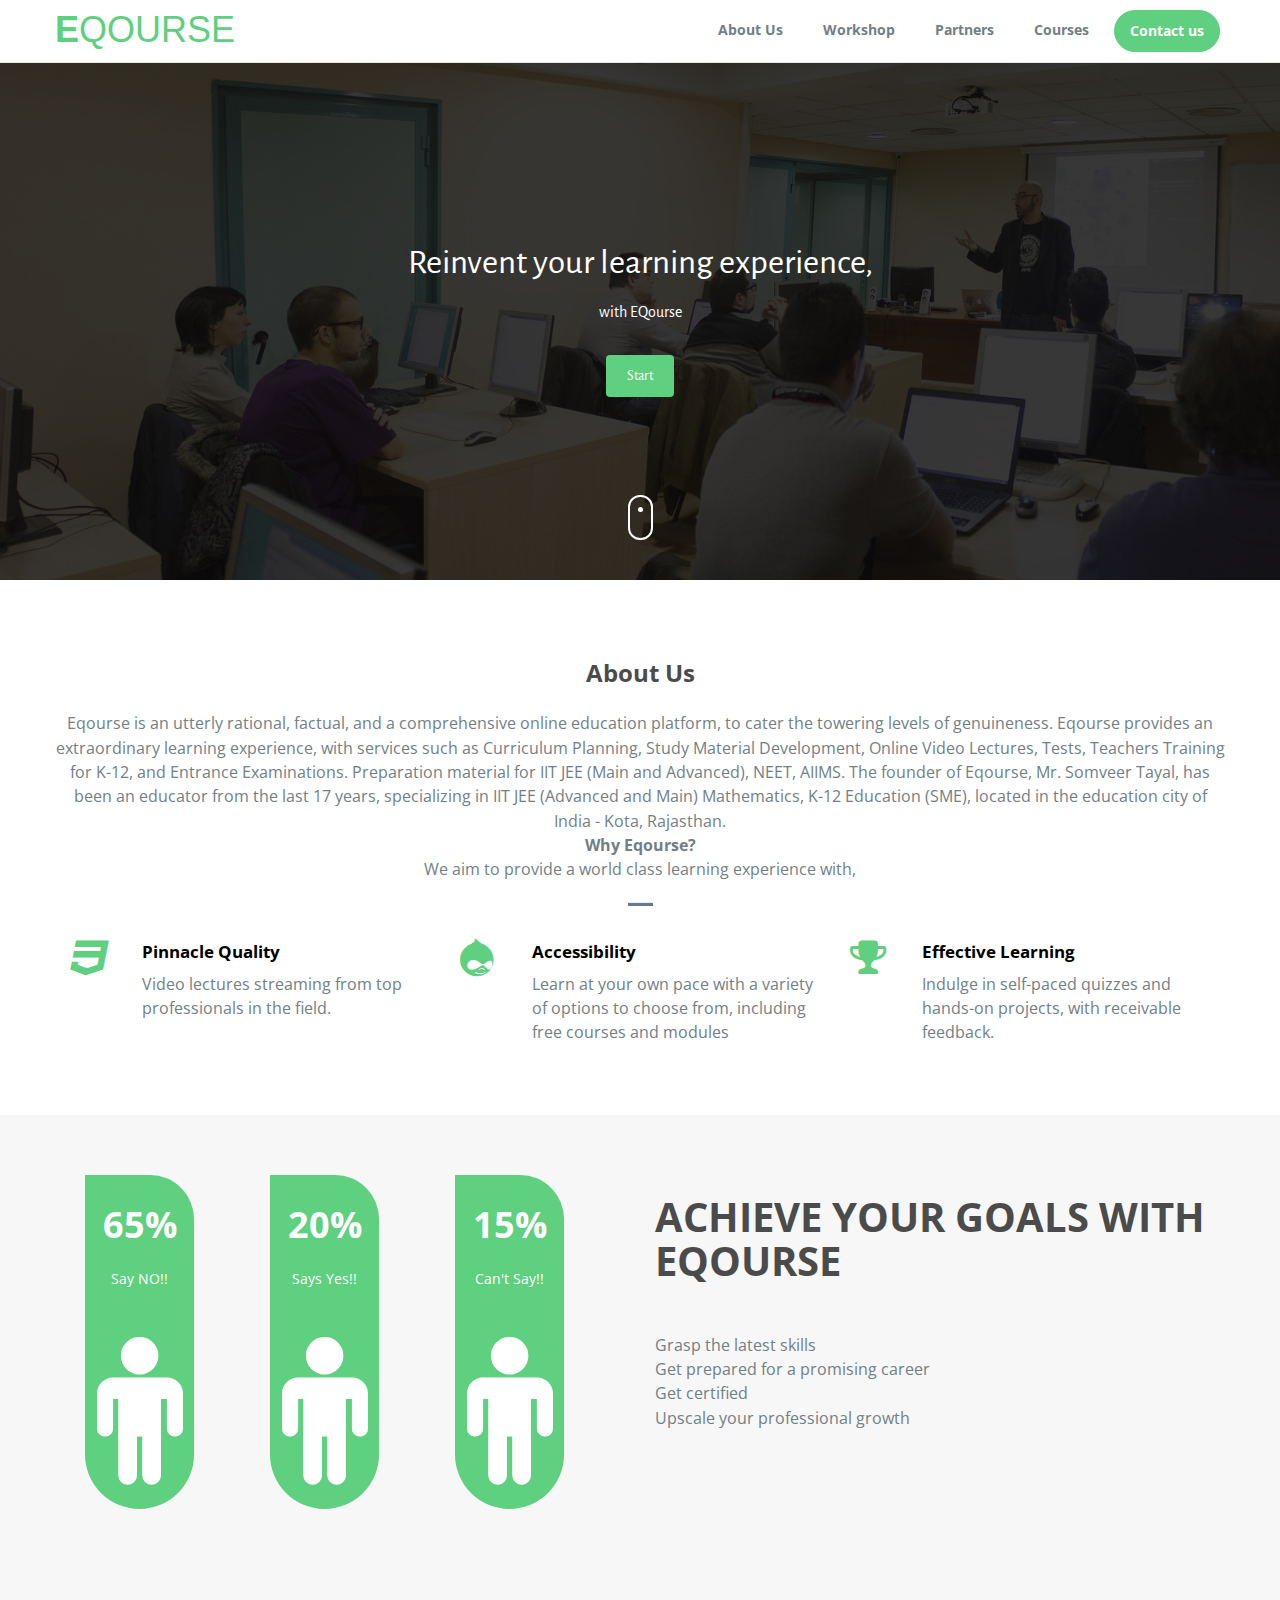
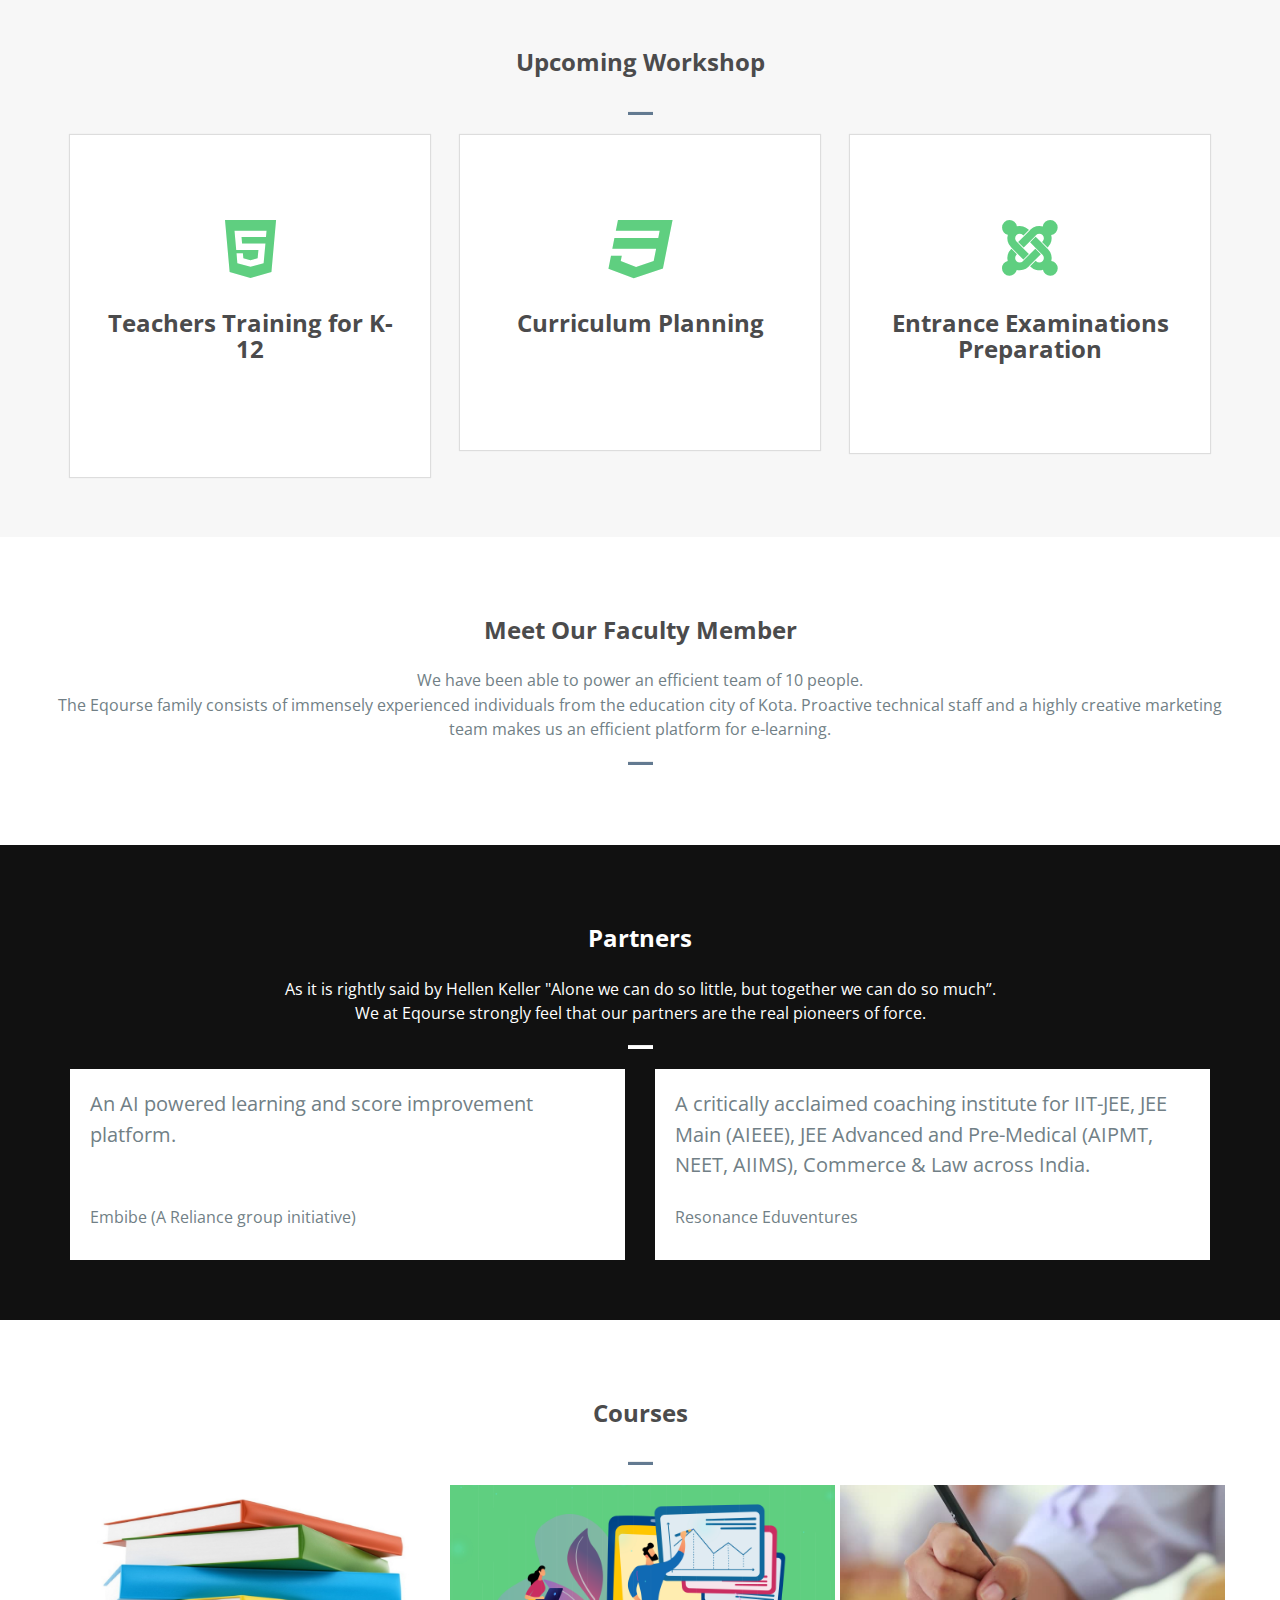
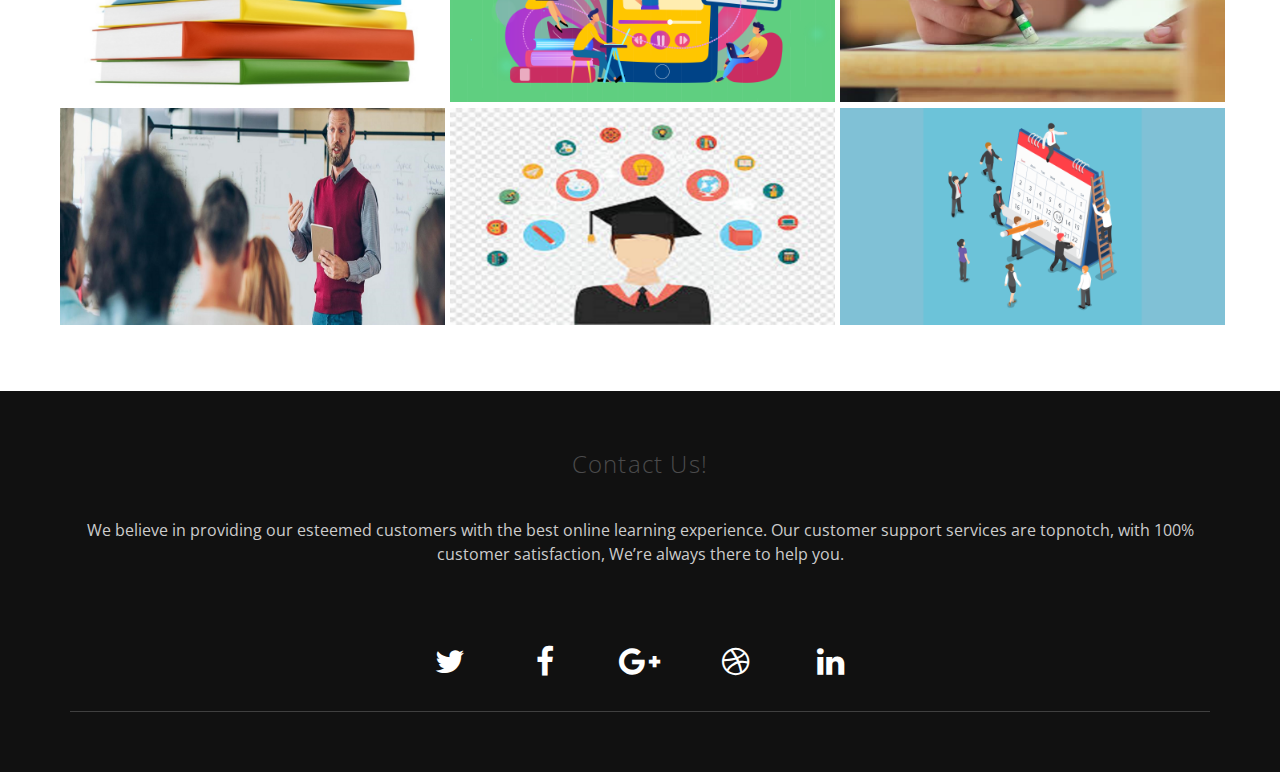
==== index.html @ 51208311 "first" ====
<!DOCTYPE html>
<html lang="en">
<head>
  <meta charset="utf-8">
  <meta name="viewport" content="width=device-width, initial-scale=1">
  <title>Eqourse</title>
  <link rel="stylesheet" type="text/css" href="https://fonts.googleapis.com/css?family=Open+Sans|Candal|Alegreya+Sans">
  <link rel="stylesheet" type="text/css" href="css/font-awesome.min.css">
  <link rel="stylesheet" type="text/css" href="css/bootstrap.min.css">
  <link rel="stylesheet" type="text/css" href="css/imagehover.min.css">
  <link rel="stylesheet" type="text/css" href="css/style.css">
  <script data-ad-client="ca-pub-9390100890086016" async src="https://pagead2.googlesyndication.com/pagead/js/adsbygoogle.js"></script>
</head>

<body>
  <!--Navigation bar-->
  <nav class="navbar navbar-default navbar-fixed-top">
    <div class="container">
      <div class="navbar-header">
        <button type="button" class="navbar-toggle" data-toggle="collapse" data-target="#myNavbar">
          <span class="icon-bar"></span>
          <span class="icon-bar"></span>
          <span class="icon-bar"></span>
        </button>
        <a class="navbar-brand" href="index.html">E<span>qourse</span></a>
      </div>
      <div class="collapse navbar-collapse" id="myNavbar">
        <ul class="nav navbar-nav navbar-right">
          <li><a href="#feature">About Us</a></li>
          <li><a href="#work-shop">Workshop</a></li>
        
          <li><a href="#testimonial">Partners</a></li>
		    <li><a href="#courses">Courses</a></li>
         <!--  <li><a href="#" data-target="#login" data-toggle="modal">Sign in</a></li> -->
          <li class="btn-trial"><a href="#footer">Contact us</a></li>
        </ul>
      </div>
    </div>
  </nav>
  <!--/ Navigation bar-->
  <!--Modal box-->
  <div class="modal fade" id="login" role="dialog">
    <div class="modal-dialog modal-sm">

      <!-- Modal content no 1-->
<!--       <div class="modal-content">
        <div class="modal-header">
          <button type="button" class="close" data-dismiss="modal">&times;</button>
          <h4 class="modal-title text-center form-title">Login</h4>
        </div>
        <div class="modal-body padtrbl">

          <div class="login-box-body">
            <p class="login-box-msg">Sign in to start your session</p>
            <div class="form-group">
              <form name="" id="loginForm">
                <div class="form-group has-feedback">
                 
                  <input class="form-control" placeholder="Username" id="loginid" type="text" autocomplete="off" />
                  <span style="display:none;font-weight:bold; position:absolute;color: red;position: absolute;padding:4px;font-size: 11px;background-color:rgba(128, 128, 128, 0.26);z-index: 17;  right: 27px; top: 5px;" id="span_loginid"></span>
                
                  <span class="glyphicon glyphicon-user form-control-feedback"></span>
                </div>
                <div class="form-group has-feedback">
               
                  <input class="form-control" placeholder="Password" id="loginpsw" type="password" autocomplete="off" />
                  <span style="display:none;font-weight:bold; position:absolute;color: grey;position: absolute;padding:4px;font-size: 11px;background-color:rgba(128, 128, 128, 0.26);z-index: 17;  right: 27px; top: 5px;" id="span_loginpsw"></span>
                 
                  <span class="glyphicon glyphicon-lock form-control-feedback"></span>
                </div>
                <div class="row">
                  <div class="col-xs-12">
                    <div class="checkbox icheck">
                      <label>
                                <input type="checkbox" id="loginrem" > Remember Me
                              </label>
                    </div>
                  </div>
                  <div class="col-xs-12">
                    <button type="button" class="btn btn-green btn-block btn-flat" onclick="userlogin()">Sign In</button>
                  </div>
                </div>
              </form>
            </div>
          </div>
        </div>
      </div> -->

    </div>
  </div>
  <!--/ Modal box-->
  <!--Banner-->
  <div class="banner">
    <div class="bg-color">
      <div class="container">
        <div class="row">
          <div class="banner-text text-center">
            <div class="text-border">
              <h2 class="text-dec"></h2>
            </div>
            <div class="intro-para text-center quote">
              <p class="big-text">Reinvent your learning experience,</p>
              <p class="small-text">with EQourse</p>
              <a href="#footer" class="btn get-quote">Start</a>
            </div>
            <a href="#feature" class="mouse-hover">
              <div class="mouse"></div>
            </a>
          </div>
        </div>
      </div>
    </div>
  </div>
  <!--/ Banner-->
  <!--Feature-->
  <section id="feature" class="section-padding">
    <div class="container">
      <div class="row">
        <div class="header-section text-center">
          <h2>About Us</h2>
          <p>
		  Eqourse is an utterly rational, factual, and a comprehensive online education platform, to cater the towering levels of genuineness.
Eqourse provides an extraordinary learning experience, with services such as Curriculum Planning, Study Material Development, Online Video Lectures, Tests, Teachers Training for K-12, and Entrance Examinations. 
Preparation material for IIT JEE (Main and Advanced), NEET, AIIMS. 
The founder of Eqourse, Mr. Somveer Tayal, has been an educator from the last 17 years, specializing in IIT JEE (Advanced and Main) Mathematics, K-12 Education (SME), located in the education city of India - Kota, Rajasthan. 
<br> <b>Why Eqourse? 
</b>
<br>

We aim to provide a world class learning experience with,


</p>
          <hr class="bottom-line">
        </div>
        <div class="feature-info">
          <div class="fea">
            <div class="col-md-4">
              <div class="heading pull-right">
                <h4>Pinnacle Quality </h4>
                <p>Video lectures streaming from top professionals in the field.</p>
              </div>
              <div class="fea-img pull-left">
                <i class="fa fa-css3"></i>
              </div>
            </div>
          </div>
          <div class="fea">
            <div class="col-md-4">
              <div class="heading pull-right">
                <h4>Accessibility </h4>
                <p>Learn at your own pace with a variety of options to choose from, including free courses and modules</p>
              </div>
              <div class="fea-img pull-left">
                <i class="fa fa-drupal"></i>
              </div>
            </div>
          </div>
          <div class="fea">
            <div class="col-md-4">
              <div class="heading pull-right">
                <h4>Effective Learning</h4>
                <p>Indulge in self-paced quizzes and hands-on projects, with receivable feedback. </p>
              </div>
              <div class="fea-img pull-left">
                <i class="fa fa-trophy"></i>
              </div>
            </div>
          </div>
        </div>
      </div>
    </div>
  </section>
  <!--/ feature-->
  <!--Organisations-->
  <section id="organisations" class="section-padding">
    <div class="container">
      <div class="row">
        <div class="col-md-6">
          <div class="col-lg-4 col-md-4 col-sm-4 col-xs-4">
            <div class="orga-stru">
              <h3>65%</h3>
              <p>Say NO!!</p>
              <i class="fa fa-male"></i>
            </div>
          </div>
          <div class="col-lg-4 col-md-4 col-sm-4 col-xs-4">
            <div class="orga-stru">
              <h3>20%</h3>
              <p>Says Yes!!</p>
              <i class="fa fa-male"></i>
            </div>
          </div>
          <div class="col-lg-4 col-md-4 col-sm-4 col-xs-4">
            <div class="orga-stru">
              <h3>15%</h3>
              <p>Can't Say!!</p>
              <i class="fa fa-male"></i>
            </div>
          </div>
        </div>
        <div class="col-md-6">
          <div class="detail-info">
            <hgroup>
              <h3 class="det-txt"> Achieve your goals with Eqourse </h3>
              <h4 class="sm-txt"></h4>
            </hgroup>
            <p class="det-p">Grasp the latest skills <br>
Get prepared for a promising career <br>
Get certified<br>
Upscale your professional growth <br>
</p>
          </div>
        </div>
      </div>
    </div>
  </section>
  <!--/ Organisations-->
  <!--Cta-->
 <!--  <section id="cta-2">
    <div class="container">
      <div class="row">
        <div class="col-lg-12">
          <h2 class="text-center">Subscribe Now</h2>
          <p class="cta-2-txt">Sign up for our free weekly software design courses, we’ll send them right to your inbox.</p>
          <div class="cta-2-form text-center">
            <form action="#" method="post" id="workshop-newsletter-form">
              <input name="" placeholder="Enter Your Email Address" type="email">
              <input class="cta-2-form-submit-btn" value="Subscribe" type="submit">
            </form>
          </div>
        </div>
      </div>
    </div>
  </section> -->
  <!--/ Cta-->
  <!--work-shop-->
  <section id="work-shop" class="section-padding">
    <div class="container">
      <div class="row">
        <div class="header-section text-center">
          <h2>Upcoming Workshop</h2>
          <p></p>
          <hr class="bottom-line">
        </div>
        <div class="col-md-4 col-sm-6">
          <div class="service-box text-center">
            <div class="icon-box">
              <i class="fa fa-html5 color-green"></i>
            </div>
            <div class="icon-text">
              <h4 class="ser-text">Teachers Training for K-12</h4>
			  <br>
            </div>
          </div>
        </div>
        <div class="col-md-4 col-sm-6">
          <div class="service-box text-center">
            <div class="icon-box">
              <i class="fa fa-css3 color-green"></i>
            </div>
            <div class="icon-text">
              <h4 class="ser-text">Curriculum Planning</h4><br>
            </div>
          </div>
        </div>
        <div class="col-md-4 col-sm-6">
          <div class="service-box text-center">
            <div class="icon-box">
              <i class="fa fa-joomla color-green"></i>
            </div>
            <div class="icon-text">
              <h4 class="ser-text">Entrance Examinations Preparation</h4>
            </div>
          </div>
        </div>
      </div>
    </div>
  </section>
  <!--/ work-shop-->
  <!--Faculity member-->
  <section id="faculity-member" class="section-padding">
    <div class="container">
      <div class="row">
        <div class="header-section text-center">
          <h2>Meet Our Faculty Member</h2>
          <p>We have been able to power an efficient team of 10 people. 
		  </br>
The Eqourse family consists of immensely experienced individuals from the education city of Kota. Proactive technical staff and a highly creative marketing team makes us an efficient platform for e-learning. 
</p>
          <hr class="bottom-line">
        </div>
       <!--  <div class="col-lg-4 col-md-4 col-sm-4">
          <div class="pm-staff-profile-container">
            <div class="pm-staff-profile-image-wrapper text-center">
              <div class="pm-staff-profile-image">
                <img src="img/mentor.jpg" alt="" class="img-thumbnail img-circle" />
              </div>
            </div>
            <div class="pm-staff-profile-details text-center">
              <p class="pm-staff-profile-name">Bryan Johnson</p>
              <p class="pm-staff-profile-title">Lead Software Engineer</p>

              <p class="pm-staff-profile-bio">Davinder Singh Davinder Singh, budget web creator budget . Donec et placerat dui. In posuere metus et budget  placerat tristique. Maecenas Davinder est in sem  budget web creatorrper tincidunt. </p>
            </div>
          </div>
        </div>
        <div class="col-lg-4 col-md-4 col-sm-4">
          <div class="pm-staff-profile-container">
            <div class="pm-staff-profile-image-wrapper text-center">
              <div class="pm-staff-profile-image">
                <img src="img/mentor.jpg" alt="" class="img-thumbnail img-circle" />
              </div>
            </div>
            <div class="pm-staff-profile-details text-center">
              <p class="pm-staff-profile-name">Bryan Johnson</p>
              <p class="pm-staff-profile-title">Lead Software Engineer</p>

              <p class="pm-staff-profile-bio">Davinder Singh Davinder Singh, budget web creator budget . Donec et placerat dui. In posuere metus et budget  placerat tristique. Maecenas Davinder est in sem  budget web creatorrper tincidunt. </p>
            </div>
          </div>
        </div>
        <div class="col-lg-4 col-md-4 col-sm-4">
          <div class="pm-staff-profile-container">
            <div class="pm-staff-profile-image-wrapper text-center">
              <div class="pm-staff-profile-image">
                <img src="img/mentor.jpg" alt="" class="img-thumbnail img-circle" />
              </div>
            </div>
            <div class="pm-staff-profile-details text-center">
              <p class="pm-staff-profile-name">Bryan Johnson</p>
              <p class="pm-staff-profile-title">Lead Software Engineer</p>

              <p class="pm-staff-profile-bio">Davinder Singh Davinder Singh, budget web creator budget . Donec et placerat dui. In posuere metus et budget  placerat tristique. Maecenas Davinder est in sem  budget web creatorrper tincidunt. </p>
            </div>
          </div>
        </div> -->
      </div>
    </div>
  </section>
  <!--/ Faculity member-->
  <!--Testimonial-->
  <section id="testimonial" class="section-padding">
    <div class="container">
      <div class="row">
        <div class="header-section text-center">
          <h2 class="white">Partners</h2>
          <p class="white">As it is rightly said by Hellen Keller "Alone we can do so little, but together we can do so much”.  <br>
We at Eqourse strongly feel that our partners are the real pioneers of force.<br>
</p>
          <hr class="bottom-line bg-white">
        </div>
        <div class="col-md-6 col-sm-6">
          <div class="text-comment">
            <p class="text-par">An AI powered learning and score improvement platform.<br><br></p>
            <p class="text-name"> Embibe (A Reliance group initiative)</p>
          </div>
        </div>
        <div class="col-md-6 col-sm-6">
          <div class="text-comment">
            <p class="text-par"> A critically acclaimed coaching institute for IIT-JEE, JEE Main (AIEEE), JEE Advanced and Pre-Medical (AIPMT, NEET, AIIMS), Commerce & Law across India.</p>
            <p class="text-name">Resonance Eduventures </p>
          </div>
        </div>
      </div>
    </div>
  </section>
  <!--/ Testimonial-->
  <!--Courses-->
  <section id="courses" class="section-padding">
    <div class="container">
      <div class="row">
        <div class="header-section text-center">
          <h2>Courses</h2>
          <p></p>
          <hr class="bottom-line">
        </div>
      </div>
    </div>
    <div class="container">
      <div class="row">
        <div class="col-md-4 col-sm-6 padleft-right">
          <figure class="imghvr-fold-up">
            <img src="img/course01.jpg" class="img-responsive">
            <figcaption>
              <h3>Study Material Development </h3>
              <p>While developing study material, one must keep into consideration the material related to reading, problem solving approach and topic analysis of the particular course. 
</p>
            </figcaption>
            <a href="#"></a>
          </figure>
        </div>
        <div class="col-md-4 col-sm-6 padleft-right">
          <figure class="imghvr-fold-up">
            <img src="img/course02.jpg" class="img-responsive">
            <figcaption>
              <h3>Online Video Lectures</h3>
              <p>We design educational lectures to be posted online. Lectures are recorded to video, audio or both, then uploaded and made viewable</p>
            </figcaption>
            <a href="#"></a>
          </figure>
        </div>
        <div class="col-md-4 col-sm-6 padleft-right">
          <figure class="imghvr-fold-up">
            <img src="img/course03.jpg" class="img-responsive">
            <figcaption>
              <h3>Tests</h3>
              <p> We design challenging procedures intended to establish the quality, performance, and reliability of students.
</p>
            </figcaption>
            <a href="#"></a>
          </figure>
        </div>
        <div class="col-md-4 col-sm-6 padleft-right">
          <figure class="imghvr-fold-up">
            <img src="img/course04.jpg" class="img-responsive">
            <figcaption>
              <h3>Teachers Training for K-12</h3>
              <p>We provide a qualified K12-powered training program for teachers by thorough training in online instruction methods.</p>
            </figcaption>
            <a href="#"></a>
          </figure>
        </div>
        <div class="col-md-4 col-sm-6 padleft-right">
          <figure class="imghvr-fold-up">
            <img src="img/course05.jpg" class="img-responsive">
            <figcaption>
              <h3>Entrance Examinations Preparation</h3>
              <p>We help our users to prepare themselves for entrance exams for IIT JEE (Main and Advanced), NEET, and AIIMS. 
by practicing using question papers from previous years.</p>
            </figcaption>
            <a href="#"></a>
          </figure>
        </div>
        <div class="col-md-4 col-sm-6 padleft-right">
         <figure class="imghvr-fold-up">
            <img src="img/course06.jpg" class="img-responsive">
            <figcaption>
              <h3>Curriculum Planning</h3>
              <p>A complex process where we analyse intended learning outcomes, assessments, content and pedagogic requirements necessary for student success across an entire curriculum.</p>
            </figcaption>
            <a href="#"></a>
          </figure>
        </div>
      </div>
    </div>
  </section>
  <!--/ Courses-->
  <!--Pricing--><!-- 
  <section id="pricing" class="section-padding">
    <div class="container">
      <div class="row">
        <div class="header-section text-center">
          <h2>Our Pricing</h2>
          <p>Davinder Singh Davinder Singh, budget Web creator adipisicing budget . Budgetem nesciunt vitae,<br> maiores, magni Budget Web creatorum aliBudget Web creator.</p>
          <hr class="bottom-line">
        </div>
        <div class="col-md-4 col-sm-4">
          <div class="price-table">
           
            <div class="pricing-head">
              <h4>Monthly Plan</h4>
              <span class="fa fa-usd curency"></span> <span class="amount">200</span>
            </div>

          
            <div class="price-in mart-15">
              <a href="#" class="btn btn-bg green btn-block">PURCHACE</a>
            </div>
          </div>
        </div>
        <div class="col-md-4 col-sm-4">
          <div class="price-table">
            
            <div class="pricing-head">
              <h4>Quarterly Plan</h4>
              <span class="fa fa-usd curency"></span> <span class="amount">800</span>
            </div>

          
            <div class="price-in mart-15">
              <a href="#" class="btn btn-bg yellow btn-block">PURCHACE</a>
            </div>
          </div>
        </div>
        <div class="col-md-4 col-sm-4">
          <div class="price-table">
          
            <div class="pricing-head">
              <h4>Year Plan</h4>
              <span class="fa fa-usd curency"></span> <span class="amount">1200</span>
            </div>

           
            <div class="price-in mart-15">
              <a href="#" class="btn btn-bg red btn-block">PURCHACE</a>
            </div>
          </div>
        </div>
      </div>
    </div>
  </section> -->
  <!--/ Pricing-->
  <!--Contact-->
<!--   <section id="contact" class="section-padding">
    <div class="container">
      <div class="row">
        <div class="header-section text-center">
          <h2>Contact Us</h2>
          <p>We believe in providing our esteemed customers with the best online learning experience. Our customer support services are topnotch, with 100% customer satisfaction, We’re always there to help you. </p>
          <hr class="bottom-line">
        </div>
        <div id="sendmessage">Your message has been sent. Thank you!</div>
        <div id="errormessage"></div>
        <form action="" method="post" role="form" class="contactForm">
          <div class="col-md-6 col-sm-6 col-xs-12 left">
            <div class="form-group">
              <input type="text" name="name" class="form-control form" id="name" placeholder="Your Name" data-rule="minlen:4" data-msg="Please enter at least 4 chars" />
              <div class="validation"></div>
            </div>
            <div class="form-group">
              <input type="email" class="form-control" name="email" id="email" placeholder="Your Email" data-rule="email" data-msg="Please enter a valid email" />
              <div class="validation"></div>
            </div>
            <div class="form-group">
              <input type="text" class="form-control" name="subject" id="subject" placeholder="Subject" data-rule="minlen:4" data-msg="Please enter at least 8 chars of subject" />
              <div class="validation"></div>
            </div>
          </div>

          <div class="col-md-6 col-sm-6 col-xs-12 right">
            <div class="form-group">
              <textarea class="form-control" name="message" rows="5" data-rule="required" data-msg="Please write something for us" placeholder="Message"></textarea>
              <div class="validation"></div>
            </div>
          </div>

          <div class="col-xs-12">
          
            <button type="submit" id="submit" name="submit" class="form contact-form-button light-form-button oswald light">SEND EMAIL</button>
          </div>
        </form>

      </div>
    </div>
  </section> -->
  <!--/ Contact-->
  <!--Footer-->
  <footer id="footer" class="footer">
    <div class="container text-center">

      <h3>Contact Us!</h3>
<p>We believe in providing our esteemed customers with the best online learning experience. Our customer support services are topnotch, with 100% customer satisfaction, We’re always there to help you. </p>
         
      <!-- <form class="mc-trial row">
        <div class="form-group col-md-3 col-md-offset-2 col-sm-4">
          <div class=" controls">
            <input name="name" placeholder="Enter Your Name" class="form-control" type="text">
          </div>
        </div>
      
        <div class="form-group col-md-3 col-sm-4">
          <div class=" controls">
            <input name="EMAIL" placeholder="Enter Your email" class="form-control" type="email">
          </div>
        </div>
      
        <div class="col-md-2 col-sm-4">
          <p>
            <button name="submit" type="submit" class="btn btn-block btn-submit">
            Submit <i class="fa fa-arrow-right"></i></button>
          </p>
        </div>
      </form> -->
      <!-- End newsletter-form -->
      <ul class="social-links">
        <li><a href="#link"><i class="fa fa-twitter fa-fw"></i></a></li>
        <li><a href="#link"><i class="fa fa-facebook fa-fw"></i></a></li>
        <li><a href="#link"><i class="fa fa-google-plus fa-fw"></i></a></li>
        <li><a href="#link"><i class="fa fa-dribbble fa-fw"></i></a></li>
        <li><a href="#link"><i class="fa fa-linkedin fa-fw"></i></a></li>
      </ul> 
      <div class="credits">
        <a href="https://bootstrapmade.com/"></a>
      </div>
    </div>
  </footer>
  <!--/ Footer-->

  <script src="js/jquery.min.js"></script>
  <script src="js/jquery.easing.min.js"></script>
  <script src="js/bootstrap.min.js"></script>
  <script src="js/custom.js"></script>
  <script src="contactform/contactform.js"></script>

</body>

</html>
---- css/imagehover.min.css ----
/*
 * ImageHover.css - http://www.imagehover.io
 */
 [class*=' imghvr-'],[class^=imghvr-]{position:relative;display:inline-block;margin:0;max-width:100%;background-color:#2266a5;color:#fff;overflow:hidden;-webkit-backface-visibility:hidden;backface-visibility:hidden;-moz-osx-font-smoothing:grayscale;-webkit-transform:translateZ(0);transform:translateZ(0)}[class*=' imghvr-']>img,[class^=imghvr-]>img{vertical-align:top;max-width:100%}[class*=' imghvr-'] figcaption,[class^=imghvr-] figcaption{background-color:#135796;padding:30px;position:absolute;top:0;bottom:0;left:0;right:0;color:#fff}[class*=' imghvr-'] figcaption h1,[class*=' imghvr-'] figcaption h2,[class*=' imghvr-'] figcaption h3,[class*=' imghvr-'] figcaption h4,[class*=' imghvr-'] figcaption h5,[class*=' imghvr-'] figcaption h6,[class^=imghvr-] figcaption h1,[class^=imghvr-] figcaption h2,[class^=imghvr-] figcaption h3,[class^=imghvr-] figcaption h4,[class^=imghvr-] figcaption h5,[class^=imghvr-] figcaption h6{color:#fff}[class*=' imghvr-'] a,[class^=imghvr-] a{position:absolute;top:0;bottom:0;left:0;right:0;z-index:1}[class*=' imghvr-'],[class*=' imghvr-'] *,[class*=' imghvr-'] :after,[class*=' imghvr-'] :before,[class*=' imghvr-']:after,[class*=' imghvr-']:before,[class^=imghvr-],[class^=imghvr-] *,[class^=imghvr-] :after,[class^=imghvr-] :before,[class^=imghvr-]:after,[class^=imghvr-]:before{-webkit-box-sizing:border-box;box-sizing:border-box;-webkit-transition:all .35s ease;transition:all .35s ease}[class*=' imghvr-fade'] figcaption,[class*=' imghvr-fade']:hover>img,[class^=imghvr-fade] figcaption,[class^=imghvr-fade]:hover>img{opacity:0}[class*=' imghvr-fade']:hover figcaption,[class^=imghvr-fade]:hover figcaption{opacity:1}[class*=' imghvr-fade']:hover figcaption,[class*=' imghvr-fade']:hover>img,[class^=imghvr-fade]:hover figcaption,[class^=imghvr-fade]:hover>img{-webkit-transform:translate(0,0);transform:translate(0,0)}.imghvr-fade-in-up figcaption{-webkit-transform:translate(0,15%);transform:translate(0,15%)}.imghvr-fade-in-down figcaption{-webkit-transform:translate(0,-15%);transform:translate(0,-15%)}.imghvr-fade-in-left figcaption{-webkit-transform:translate(-15%,0);transform:translate(-15%,0)}.imghvr-fade-in-right figcaption{-webkit-transform:translate(15%,0);transform:translate(15%,0)}[class*=' imghvr-push-']:hover figcaption,[class^=imghvr-push-]:hover figcaption{-webkit-transform:translate(0,0);transform:translate(0,0)}.imghvr-push-up figcaption{-webkit-transform:translateY(100%);transform:translateY(100%)}.imghvr-push-down figcaption,.imghvr-push-up:hover>img{-webkit-transform:translateY(-100%);transform:translateY(-100%)}.imghvr-push-down:hover>img{-webkit-transform:translateY(100%);transform:translateY(100%)}.imghvr-push-left figcaption{-webkit-transform:translateX(100%);transform:translateX(100%)}.imghvr-push-left:hover>img,.imghvr-push-right figcaption{-webkit-transform:translateX(-100%);transform:translateX(-100%)}.imghvr-push-right:hover>img{-webkit-transform:translateX(100%);transform:translateX(100%)}[class*=' imghvr-slide-']:hover figcaption,[class^=imghvr-slide-]:hover figcaption{-webkit-transform:translate(0,0);transform:translate(0,0)}.imghvr-slide-up figcaption{-webkit-transform:translateY(100%);transform:translateY(100%)}.imghvr-slide-down figcaption{-webkit-transform:translateY(-100%);transform:translateY(-100%)}.imghvr-slide-left figcaption{-webkit-transform:translateX(100%);transform:translateX(100%)}.imghvr-slide-right figcaption{-webkit-transform:translateX(-100%);transform:translateX(-100%)}.imghvr-slide-top-left figcaption{-webkit-transform:translate(-100%,-100%);transform:translate(-100%,-100%)}.imghvr-slide-top-right figcaption{-webkit-transform:translate(100%,-100%);transform:translate(100%,-100%)}.imghvr-slide-bottom-left figcaption{-webkit-transform:translate(-100%,100%);transform:translate(-100%,100%)}.imghvr-slide-bottom-right figcaption{-webkit-transform:translate(100%,100%);transform:translate(100%,100%)}[class*=' imghvr-reveal-']:before,[class^=imghvr-reveal-]:before{position:absolute;top:0;bottom:0;left:0;right:0;content:'';background-color:#135796}[class*=' imghvr-reveal-'] figcaption,[class^=imghvr-reveal-] figcaption{opacity:0}[class*=' imghvr-reveal-']:hover:before,[class^=imghvr-reveal-]:hover:before{-webkit-transform:translate(0,0);transform:translate(0,0)}[class*=' imghvr-reveal-']:hover figcaption,[class^=imghvr-reveal-]:hover figcaption{opacity:1;-webkit-transition-delay:.21s;transition-delay:.21s}.imghvr-reveal-up:before{-webkit-transform:translateY(100%);transform:translateY(100%)}.imghvr-reveal-down:before{-webkit-transform:translateY(-100%);transform:translateY(-100%)}.imghvr-reveal-left:before{-webkit-transform:translateX(100%);transform:translateX(100%)}.imghvr-reveal-right:before{-webkit-transform:translateX(-100%);transform:translateX(-100%)}.imghvr-reveal-top-left:before{-webkit-transform:translate(-100%,-100%);transform:translate(-100%,-100%)}.imghvr-reveal-top-right:before{-webkit-transform:translate(100%,-100%);transform:translate(100%,-100%)}.imghvr-reveal-bottom-left:before{-webkit-transform:translate(-100%,100%);transform:translate(-100%,100%)}.imghvr-reveal-bottom-right:before{-webkit-transform:translate(100%,100%);transform:translate(100%,100%)}[class*=' imghvr-hinge-'],[class^=imghvr-hinge-]{-webkit-perspective:50em;perspective:50em}[class*=' imghvr-hinge-'] figcaption,[class^=imghvr-hinge-] figcaption{opacity:0;z-index:1}[class*=' imghvr-hinge-']:hover img,[class^=imghvr-hinge-]:hover img{opacity:0}[class*=' imghvr-hinge-']:hover figcaption,[class^=imghvr-hinge-]:hover figcaption{opacity:1;-webkit-transition-delay:.21s;transition-delay:.21s}.imghvr-hinge-up img{-webkit-transform-origin:50% 0;-ms-transform-origin:50% 0;transform-origin:50% 0}.imghvr-hinge-up figcaption{-webkit-transform:rotateX(90deg);transform:rotateX(90deg);-webkit-transform-origin:50% 100%;-ms-transform-origin:50% 100%;transform-origin:50% 100%}.imghvr-hinge-up:hover>img{-webkit-transform:rotateX(-90deg);transform:rotateX(-90deg)}.imghvr-hinge-up:hover figcaption{-webkit-transform:rotateX(0);transform:rotateX(0)}.imghvr-hinge-down img{-webkit-transform-origin:50% 100%;-ms-transform-origin:50% 100%;transform-origin:50% 100%}.imghvr-hinge-down figcaption{-webkit-transform:rotateX(-90deg);transform:rotateX(-90deg);-webkit-transform-origin:50% -50%;-ms-transform-origin:50% -50%;transform-origin:50% -50%}.imghvr-hinge-down:hover>img{-webkit-transform:rotateX(90deg);transform:rotateX(90deg);opacity:0}.imghvr-hinge-down:hover figcaption{-webkit-transform:rotateX(0);transform:rotateX(0)}.imghvr-hinge-left img{-webkit-transform-origin:0 50%;-ms-transform-origin:0 50%;transform-origin:0 50%}.imghvr-hinge-left figcaption{-webkit-transform:rotateY(-90deg);transform:rotateY(-90deg);-webkit-transform-origin:100% 50%;-ms-transform-origin:100% 50%;transform-origin:100% 50%}.imghvr-hinge-left:hover>img{-webkit-transform:rotateY(90deg);transform:rotateY(90deg)}.imghvr-hinge-left:hover figcaption{-webkit-transform:rotateY(0);transform:rotateY(0)}.imghvr-hinge-right img{-webkit-transform-origin:100% 50%;-ms-transform-origin:100% 50%;transform-origin:100% 50%}.imghvr-hinge-right figcaption{-webkit-transform:rotateY(90deg);transform:rotateY(90deg);-webkit-transform-origin:0 50%;-ms-transform-origin:0 50%;transform-origin:0 50%}.imghvr-hinge-right:hover>img{-webkit-transform:rotateY(-90deg);transform:rotateY(-90deg)}.imghvr-hinge-right:hover figcaption{-webkit-transform:rotateY(0);transform:rotateY(0)}[class*=' imghvr-flip-'],[class^=imghvr-flip-]{-webkit-perspective:50em;perspective:50em}[class*=' imghvr-flip-'] img,[class^=imghvr-flip-] img{backface-visibility:hidden}[class*=' imghvr-flip-'] figcaption,[class*=' imghvr-flip-']:hover>img,[class^=imghvr-flip-] figcaption,[class^=imghvr-flip-]:hover>img{opacity:0}[class*=' imghvr-flip-']:hover figcaption,[class^=imghvr-flip-]:hover figcaption{opacity:1;-webkit-transition-delay:.13999999999999999s;transition-delay:.13999999999999999s}.imghvr-flip-horiz figcaption{-webkit-transform:rotateX(90deg);transform:rotateX(90deg);-webkit-transform-origin:0 50%;-ms-transform-origin:0 50%;transform-origin:0 50%}.imghvr-flip-horiz:hover img{-webkit-transform:rotateX(-180deg);transform:rotateX(-180deg)}.imghvr-flip-horiz:hover figcaption{-webkit-transform:rotateX(0);transform:rotateX(0)}.imghvr-flip-vert figcaption{-webkit-transform:rotateY(90deg);transform:rotateY(90deg);-webkit-transform-origin:50% 0;-ms-transform-origin:50% 0;transform-origin:50% 0}.imghvr-flip-vert:hover>img{-webkit-transform:rotateY(-180deg);transform:rotateY(-180deg)}.imghvr-flip-vert:hover figcaption{-webkit-transform:rotateY(0);transform:rotateY(0)}.imghvr-flip-diag-1 figcaption{-webkit-transform:rotate3d(1,-1,0,100deg);transform:rotate3d(1,-1,0,100deg)}.imghvr-flip-diag-1:hover>img{-webkit-transform:rotate3d(-1,1,0,100deg);transform:rotate3d(-1,1,0,100deg)}.imghvr-flip-diag-1:hover figcaption{-webkit-transform:rotate3d(0,0,0,0deg);transform:rotate3d(0,0,0,0deg)}.imghvr-flip-diag-2 figcaption{-webkit-transform:rotate3d(1,1,0,100deg);transform:rotate3d(1,1,0,100deg)}.imghvr-flip-diag-2:hover>img{-webkit-transform:rotate3d(-1,-1,0,100deg);transform:rotate3d(-1,-1,0,100deg)}.imghvr-flip-diag-2:hover figcaption{-webkit-transform:rotate3d(0,0,0,0deg);transform:rotate3d(0,0,0,0deg)}[class*=' imghvr-shutter-out-']:before,[class^=imghvr-shutter-out-]:before{background:#135796;position:absolute;content:'';-webkit-transition-delay:105ms;transition-delay:105ms}[class*=' imghvr-shutter-out-'] figcaption,[class^=imghvr-shutter-out-] figcaption{opacity:0;-webkit-transition-delay:0s;transition-delay:0s}[class*=' imghvr-shutter-out-']:hover:before,[class^=imghvr-shutter-out-]:hover:before{-webkit-transition-delay:0s;transition-delay:0s}[class*=' imghvr-shutter-out-']:hover figcaption,[class^=imghvr-shutter-out-]:hover figcaption{opacity:1;-webkit-transition-delay:105ms;transition-delay:105ms}.imghvr-shutter-out-horiz:before{left:50%;right:50%;top:0;bottom:0}.imghvr-shutter-out-horiz:hover:before{left:0;right:0}.imghvr-shutter-out-vert:before{top:50%;bottom:50%;left:0;right:0}.imghvr-shutter-out-vert:hover:before{top:0;bottom:0}.imghvr-shutter-out-diag-1:before{top:50%;bottom:50%;left:-35%;right:-35%;-webkit-transform:rotate(45deg);transform:rotate(45deg)}.imghvr-shutter-out-diag-1:hover:before{top:-35%;bottom:-35%}.imghvr-shutter-out-diag-2:before{top:50%;bottom:50%;left:-35%;right:-35%;-webkit-transform:rotate(-45deg);transform:rotate(-45deg)}.imghvr-shutter-out-diag-2:hover:before{top:-35%;bottom:-35%}[class*=' imghvr-shutter-in-']:after,[class*=' imghvr-shutter-in-']:before,[class^=imghvr-shutter-in-]:after,[class^=imghvr-shutter-in-]:before{background:#135796;position:absolute;content:''}[class*=' imghvr-shutter-in-']:after,[class^=imghvr-shutter-in-]:after{top:0;left:0}[class*=' imghvr-shutter-in-']:before,[class^=imghvr-shutter-in-]:before{right:0;bottom:0}[class*=' imghvr-shutter-in-'] figcaption,[class^=imghvr-shutter-in-] figcaption{opacity:0;z-index:1}[class*=' imghvr-shutter-in-']:hover figcaption,[class^=imghvr-shutter-in-]:hover figcaption{opacity:1;-webkit-transition-delay:.21s;transition-delay:.21s}.imghvr-shutter-in-horiz:after,.imghvr-shutter-in-horiz:before{width:0;height:100%}.imghvr-shutter-in-horiz:hover:after,.imghvr-shutter-in-horiz:hover:before{width:50%}.imghvr-shutter-in-vert:after,.imghvr-shutter-in-vert:before{height:0;width:100%}.imghvr-shutter-in-vert:hover:after,.imghvr-shutter-in-vert:hover:before{height:50%}.imghvr-shutter-in-out-horiz:after,.imghvr-shutter-in-out-horiz:before{width:0;height:100%}.imghvr-shutter-in-out-horiz:hover:after,.imghvr-shutter-in-out-horiz:hover:before{width:100%;opacity:.75}.imghvr-shutter-in-out-vert:after,.imghvr-shutter-in-out-vert:before{height:0;width:100%}.imghvr-shutter-in-out-vert:hover:after,.imghvr-shutter-in-out-vert:hover:before{height:100%;opacity:.75}.imghvr-shutter-in-out-diag-1:after,.imghvr-shutter-in-out-diag-1:before{width:200%;height:200%;-webkit-transition:all .6s ease;transition:all .6s ease;opacity:.75}.imghvr-shutter-in-out-diag-1:after{-webkit-transform:skew(-45deg) translateX(-150%);transform:skew(-45deg) translateX(-150%)}.imghvr-shutter-in-out-diag-1:before{-webkit-transform:skew(-45deg) translateX(150%);transform:skew(-45deg) translateX(150%)}.imghvr-shutter-in-out-diag-1:hover:after{-webkit-transform:skew(-45deg) translateX(-50%);transform:skew(-45deg) translateX(-50%)}.imghvr-shutter-in-out-diag-1:hover:before{-webkit-transform:skew(-45deg) translateX(50%);transform:skew(-45deg) translateX(50%)}.imghvr-shutter-in-out-diag-2:after,.imghvr-shutter-in-out-diag-2:before{width:200%;height:200%;-webkit-transition:all .6s ease;transition:all .6s ease;opacity:.75}.imghvr-shutter-in-out-diag-2:after{-webkit-transform:skew(45deg) translateX(-100%);transform:skew(45deg) translateX(-100%)}.imghvr-shutter-in-out-diag-2:before{-webkit-transform:skew(45deg) translateX(100%);transform:skew(45deg) translateX(100%)}.imghvr-shutter-in-out-diag-2:hover:after,.imghvr-shutter-in-out-diag-2:hover:before{-webkit-transform:skew(45deg) translateX(0);transform:skew(45deg) translateX(0)}[class*=' imghvr-fold'],[class^=imghvr-fold]{-webkit-perspective:50em;perspective:50em}[class*=' imghvr-fold'] img,[class^=imghvr-fold] img{-webkit-transform-origin:50% 0;-ms-transform-origin:50% 0;transform-origin:50% 0}[class*=' imghvr-fold'] figcaption,[class^=imghvr-fold] figcaption{z-index:1;opacity:0}[class*=' imghvr-fold']:hover>img,[class^=imghvr-fold]:hover>img{opacity:0;-webkit-transition-delay:0;transition-delay:0}[class*=' imghvr-fold']:hover figcaption,[class^=imghvr-fold]:hover figcaption{-webkit-transform:rotateX(0) translate3d(0,0,0) scale(1);transform:rotateX(0) translate3d(0,0,0) scale(1);opacity:1;-webkit-transition-delay:.21s;transition-delay:.21s}.imghvr-fold-up>img{-webkit-transform-origin:50% 0;-ms-transform-origin:50% 0;transform-origin:50% 0}.imghvr-fold-up figcaption{-webkit-transform:rotateX(-90deg) translate3d(0,-50%,0) scale(.6);transform:rotateX(-90deg) translate3d(0,-50%,0) scale(.6);-webkit-transform-origin:50% 100%;-ms-transform-origin:50% 100%;transform-origin:50% 100%}.imghvr-fold-up:hover>img{-webkit-transform:rotateX(90deg) scale(.6) translateY(50%);transform:rotateX(90deg) scale(.6) translateY(50%)}.imghvr-fold-down>img{-webkit-transform-origin:50% 100%;-ms-transform-origin:50% 100%;transform-origin:50% 100%}.imghvr-fold-down figcaption{-webkit-transform:rotateX(90deg) translate3d(0,50%,0) scale(.6);transform:rotateX(90deg) translate3d(0,50%,0) scale(.6);-webkit-transform-origin:50% 0;-ms-transform-origin:50% 0;transform-origin:50% 0}.imghvr-fold-down:hover>img{-webkit-transform:rotateX(-90deg) scale(.6) translateY(-50%);transform:rotateX(-90deg) scale(.6) translateY(-50%)}.imghvr-fold-left>img{-webkit-transform-origin:0 50%;-ms-transform-origin:0 50%;transform-origin:0 50%}.imghvr-fold-left figcaption{-webkit-transform:rotateY(90deg) translate3d(-50%,0,0) scale(.6);transform:rotateY(90deg) translate3d(-50%,0,0) scale(.6);-webkit-transform-origin:100% 50%;-ms-transform-origin:100% 50%;transform-origin:100% 50%}.imghvr-fold-left:hover>img{-webkit-transform:rotateY(-90deg) scale(.6) translateX(50%);transform:rotateY(-90deg) scale(.6) translateX(50%)}.imghvr-fold-right{-webkit-perspective:50em;perspective:50em}.imghvr-fold-right>img{-webkit-transform-origin:100% 50%;-ms-transform-origin:100% 50%;transform-origin:100% 50%}.imghvr-fold-right figcaption{-webkit-transform:rotateY(-90deg) translate3d(50%,0,0) scale(.6);transform:rotateY(-90deg) translate3d(50%,0,0) scale(.6);-webkit-transform-origin:0 50%;-ms-transform-origin:0 50%;transform-origin:0 50%}.imghvr-fold-right:hover>img{-webkit-transform:rotateY(90deg) scale(.6) translateX(-50%);transform:rotateY(90deg) scale(.6) translateX(-50%)}.imghvr-zoom-in figcaption{opacity:0;-webkit-transform:scale(.5);transform:scale(.5)}.imghvr-zoom-in:hover figcaption{-webkit-transform:scale(1);transform:scale(1);opacity:1}[class*=' imghvr-zoom-out'] figcaption,[class^=imghvr-zoom-out] figcaption{-webkit-transform:scale(.5);transform:scale(.5);-webkit-transform-origin:50% 50%;-ms-transform-origin:50% 50%;transform-origin:50% 50%;opacity:0}[class*=' imghvr-zoom-out'].hover figcaption,[class*=' imghvr-zoom-out']:hover figcaption,[class^=imghvr-zoom-out].hover figcaption,[class^=imghvr-zoom-out]:hover figcaption{-webkit-transform:scale(1);transform:scale(1);opacity:1;-webkit-transition-delay:.35s;transition-delay:.35s}.imghvr-zoom-out:hover>img{-webkit-transform:scale(.5);transform:scale(.5);opacity:0}.imghvr-zoom-out-up.hover>img,.imghvr-zoom-out-up:hover>img{-webkit-animation:imghvr-zoom-out-up .40249999999999997s linear;animation:imghvr-zoom-out-up .40249999999999997s linear;-webkit-animation-iteration-count:1;animation-iteration-count:1;-webkit-animation-fill-mode:forwards;animation-fill-mode:forwards}@-webkit-keyframes imghvr-zoom-out-up{50%{-webkit-transform:scale(.8) translateY(0);transform:scale(.8) translateY(0);opacity:.5}100%{-webkit-transform:scale(.8) translateY(-150%);transform:scale(.8) translateY(-150%);opacity:.5}}@keyframes imghvr-zoom-out-up{50%{-webkit-transform:scale(.8) translateY(0);transform:scale(.8) translateY(0);opacity:.5}100%{-webkit-transform:scale(.8) translateY(-150%);transform:scale(.8) translateY(-150%);opacity:.5}}.imghvr-zoom-out-down.hover>img,.imghvr-zoom-out-down:hover>img{-webkit-animation:imghvr-zoom-out-down .40249999999999997s linear;animation:imghvr-zoom-out-down .40249999999999997s linear;-webkit-animation-iteration-count:1;animation-iteration-count:1;-webkit-animation-fill-mode:forwards;animation-fill-mode:forwards}@-webkit-keyframes imghvr-zoom-out-down{50%{-webkit-transform:scale(.8) translateY(0);transform:scale(.8) translateY(0);opacity:.5}100%{-webkit-transform:scale(.8) translateY(150%);transform:scale(.8) translateY(150%);opacity:.5}}@keyframes imghvr-zoom-out-down{50%{-webkit-transform:scale(.8) translateY(0);transform:scale(.8) translateY(0);opacity:.5}100%{-webkit-transform:scale(.8) translateY(150%);transform:scale(.8) translateY(150%);opacity:.5}}.imghvr-zoom-out-left.hover>img,.imghvr-zoom-out-left:hover>img{-webkit-animation:imghvr-zoom-out-left .40249999999999997s linear;animation:imghvr-zoom-out-left .40249999999999997s linear;-webkit-animation-iteration-count:1;animation-iteration-count:1;-webkit-animation-fill-mode:forwards;animation-fill-mode:forwards}@-webkit-keyframes imghvr-zoom-out-left{50%{-webkit-transform:scale(.8) translateX(0);transform:scale(.8) translateX(0);opacity:.5}100%{-webkit-transform:scale(.8) translateX(-150%);transform:scale(.8) translateX(-150%);opacity:.5}}@keyframes imghvr-zoom-out-left{50%{-webkit-transform:scale(.8) translateX(0);transform:scale(.8) translateX(0);opacity:.5}100%{-webkit-transform:scale(.8) translateX(-150%);transform:scale(.8) translateX(-150%);opacity:.5}}.imghvr-zoom-out-right.hover>img,.imghvr-zoom-out-right:hover>img{-webkit-animation:imghvr-zoom-out-right .40249999999999997s linear;animation:imghvr-zoom-out-right .40249999999999997s linear;-webkit-animation-iteration-count:1;animation-iteration-count:1;-webkit-animation-fill-mode:forwards;animation-fill-mode:forwards}@-webkit-keyframes imghvr-zoom-out-right{50%{-webkit-transform:scale(.8) translateX(0);transform:scale(.8) translateX(0);opacity:.5}100%{-webkit-transform:scale(.8) translateX(150%);transform:scale(.8) translateX(150%);opacity:.5}}@keyframes imghvr-zoom-out-right{50%{-webkit-transform:scale(.8) translateX(0);transform:scale(.8) translateX(0);opacity:.5}100%{-webkit-transform:scale(.8) translateX(150%);transform:scale(.8) translateX(150%);opacity:.5}}.imghvr-zoom-out-flip-horiz{-webkit-perspective:50em;perspective:50em}.imghvr-zoom-out-flip-horiz figcaption{opacity:0;-webkit-transform:rotateX(90deg) translateY(-100%) scale(.5);transform:rotateX(90deg) translateY(-100%) scale(.5)}.imghvr-zoom-out-flip-horiz.hover>img,.imghvr-zoom-out-flip-horiz:hover>img{-webkit-transform:rotateX(-100deg) translateY(50%) scale(.5);transform:rotateX(-100deg) translateY(50%) scale(.5);opacity:0;-webkit-transition-delay:0;transition-delay:0}.imghvr-zoom-out-flip-horiz.hover figcaption,.imghvr-zoom-out-flip-horiz:hover figcaption{-webkit-transform:rotateX(0) translateY(0) scale(1);transform:rotateX(0) translateY(0) scale(1);opacity:1;-webkit-transition-delay:.35s;transition-delay:.35s}.imghvr-zoom-out-flip-vert{-webkit-perspective:50em;perspective:50em}.imghvr-zoom-out-flip-vert figcaption{opacity:0;-webkit-transform:rotateY(90deg) translate(50%,0) scale(.5);transform:rotateY(90deg) translate(50%,0) scale(.5)}.imghvr-zoom-out-flip-vert.hover>img,.imghvr-zoom-out-flip-vert:hover>img{-webkit-transform:rotateY(-100deg) translateX(50%) scale(.5);transform:rotateY(-100deg) translateX(50%) scale(.5);opacity:0;-webkit-transition-delay:0;transition-delay:0}.imghvr-zoom-out-flip-vert.hover figcaption,.imghvr-zoom-out-flip-vert:hover figcaption{-webkit-transform:rotateY(0) translate(0,0) scale(1);transform:rotateY(0) translate(0,0) scale(1);opacity:1;-webkit-transition-delay:.35s;transition-delay:.35s}.imghvr-blur figcaption{opacity:0}.imghvr-blur:hover>img{-webkit-filter:blur(30px);filter:blur(30px);-webkit-transform:scale(1.2);transform:scale(1.2);opacity:0}.imghvr-blur:hover figcaption{opacity:1;-webkit-transition-delay:.21s;transition-delay:.21s}
---- css/style.css ----
body {
	font-size: 15px;
    line-height: 1.52;
    color: #717f86;
    font-size: 16px;
	font-family: 'Open Sans', sans-serif;
    font-weight: 400;
}
ol, ul {
	list-style: none;
}
blockquote, q {
	quotes: none;
}
blockquote:before, blockquote:after,
q:before, q:after {
	content: '';
	content: none;
}
table {
	border-collapse: collapse;
	border-spacing: 0;
}
.section-padding{
	padding: 60px 0px;
}
h1, h2, h3, h4, h5, h6{
    font-family: Open Sans, sans-serif;
    font-weight: 700;
    color: #4B4B4C;
}
a{
    color: #5fcf80;
}
a:hover, a:focus{
    color: #5fcf80;
}
/***********************************
Navigation bar
************************************/
.navbar-default .navbar-brand {
    color: #5FCF80;
}
.navbar-default {
    background-color: #ffffff;
}
.course-text{
    padding: 84px;
}
.navbar-default .navbar-nav > li > a {
    color: #717f86;
    font-size: 14px;
    font-weight: 700;
}
.navbar-nav > li > a{
	padding: 0px;
	margin: 10px 5px;
	padding: 10px 15px;
}
.navbar-default .navbar-nav > li > a:focus, .navbar-default .navbar-nav > li > a:hover
{
	color: #5FCF80;
}

.navbar-nav .active a{
    background: none !important;
    color: #5FCF80 !important;
    outline: none;
}

.btn-trial a{
	background-color: #5FCF80;
	border-radius: 25px;
	color: #ffffff !important;
	border: 1px solid #5FCF80;
}
.btn-trial a:hover, .btn-trial a:focus{
	border: 1px solid #5FCF80;
	background-color: #fff;
	color: #5FCF80 !important;
}
.navbar-default .navbar-brand {
    font-family: 'Dosis', sans-serif !important;
    font-weight: 700;
    text-transform: uppercase;
    padding: 0px;
    height: inherit;
    font-size: 36px;
    margin: 20px 0px;
}
.navbar-default .navbar-brand span{
	font-weight: 100 !important;
}
.navbar {
    margin-bottom: 0px;
}
.padding-zero{
	padding: 0px;
}
.mart20{
	margin-top: 20px;
}
/***********************************
Banner
************************************/
.banner{
	background: url('../img/bg-banner.jpg') no-repeat center top;
    background-size: cover;
	min-height: 580px;
    position: relative;
}
.bg-color{
	background-color: RGBA(12, 11, 11, 0.82);
	min-height: 580px;
}
.text-dec{
	font-size: 24px;
	padding: 10px 20px;
    margin: 15px 0;
	text-transform: uppercase;
    color: #fff;
}
.text-border{
	/***border: 5px solid #5FCF80;***/
	display: inline-block;
	margin-top: 150px;
}
.intro-para{
	font-family: 'Alegreya Sans', sans-serif;
	font-size: 45px;
	color: #fff;
	margin-top: 30px;
}
.quote .btn{
    background-color:
}
.modal-dialog {
    width: 600px;
    margin: 150px auto;
}
.mouse {
    width: 25px;
    height: 45px;
    border: 2px solid #fff;
    position: absolute;
    bottom: 40px;
    left: 50%;
    margin-left: -12.5px;
    border-radius: 12px;
}
@-webkit-keyframes rotateplane {
    0%   {top:10px;}
    25%  {top:14px;}
    50%  {top:19px;}
    75%  {top:24px;}
    100% {top:28px;}
}
@-moz-keyframes rotateplane {
    0%   {top:10px;}
    25%  {top:14px;}
    50%  {top:19px;}
    75%  {top:24px;}
    100% {top:28px;}
}
@-o-keyframes rotateplane {
    0%   {top:10px;}
    25%  {top:14px;}
    50%  {top:19px;}
    75%  {top:24px;}
    100% {top:28px;}
}
.mouse::after {
    content: "";
    position: absolute;
    height: 5px;
    width: 5px;
    background-color: #fff;
    border-radius: 100%;
    left: 50%;
    top:10px;
    margin-left: -2.5px;
    transition:all 0.3s ease-in;

     -webkit-animation-name: rotateplane; /* Chrome, Safari, Opera */
    -webkit-animation-duration: 2s; /* Chrome, Safari, Opera */
    animation-name: rotateplane;
    animation-duration: 2s;
    animation-iteration-count: infinite;
}
.modal-content h4 {
    font-size: 1.5em;
    font-weight: 700;
}
.login-box-body {
    padding: 15px 30px;
}
.login-box-msg, .register-box-msg {
    margin: 0px;
    text-align: center;
    padding: 0px 20px 20px;
}
.modal-sm {
    width: 400px;
}
.padleft-right{
    padding-left: 5px;
    padding-right: 0px;
}
.big-text{
    font-size: 35px;
}
.small-text{
    font-size: 16px;
}
.quote .btn{
    background-color: #5fcf80;
    color: #fff;
    -webkit-transition: all 0.3s ease-in-out;
  -moz-transition: all 0.3s ease-in-out;
  transition: all 0.3s ease-in-out;
  margin-top: 10px;
}
.quote .btn:hover, .quote .btn:focus{
    background-color: #fff;
    color: #5fcf80;
    border-color: #fff;
     -webkit-transition: all 0.3s ease-in-out;
  -moz-transition: all 0.3s ease-in-out;
  transition: all 0.3s ease-in-out;
}
/***********************************
Features
************************************/
h2{
	font-size: 24px;
	padding-bottom: 15px;
}
.bottom-line{
	width: 25px;
	height: 3px;
	background-color: rgb(99, 122, 145);
}
.fea{
	margin-top: 25px;
}
.fea-img {
  width: 20%;
}
.heading {
    width: 80%;
}
.fea i {
    font-size: 39px;
    color: #5FCF80;
    margin-top: 7px;
}
.heading h4 {
    font-size: 17px;
    line-height: 1.25;
    font-weight: 700;
    color: #000;
    margin: 10px 0px;
    text-align: left;
}
.heading p {
  text-align: left;
}
/***********************************
 Organisations
************************************/
#organisations{
    background-color: rgb(247, 247, 247);
}
.orga-stru
{
    background-color: #5FCF80;
    width: 109px;
    height: auto;
    padding: 10px 10px 25px 10px;
    text-align: center;
    border-radius: 0px 80px 99px 99px;
    -moz-border-radius: 0px 80px 99px 99px;
    -webkit-border-radius: 0px 80px 99px 99px;
    -o-border-radius: 0px 80px 99px 99px;
}
.orga-stru h3 {
    font-size: 36px;
    color: white;
    font-weight: bold;
}
.orga-stru p {
    font-size: 14px;
    color: white;
    font-weight: normal;
    line-height: 20px;
    padding-top: 15px;
}
.orga-stru i
{
    font-size: 150px;
    margin-top: 35px;
    color: rgb(255, 255, 255);
}
h3.det-txt {
    font-size: 40px;
    font-weight: bold;
    text-transform: uppercase;
}
h4.sm-txt {
    color: #5FCF80;
    font-size: 24px;
}
p.det-p {
    padding: 40px 0px;
}
#pricing{
    background: rgb(247, 247, 247);
}
/***********************************
Cta
************************************/
#cta-2{
    padding: 140px 0;
}
.cta-2-txt {
    font-size: 24px;
    padding-bottom: 15px;
    text-align: center;
    margin: 0 auto;
    line-height: 34px !important;
}
.cta-2-form input[type="email"] {
    border: 0px solid #CCC;
    padding: 13px 40px;
    font-size: 18px;
    color: #2b5d83;
    font-weight: 100;
    min-width: 280px;
    margin-left: -4px;
    margin-bottom: 2px;
    border: 1px solid #5fcf80;
    background-color: rgb(247, 247, 247);
    border-radius: 30px 0px 0px 30px;
}
.cta-2-form-submit-btn {
    font-size: 18px;
    text-transform: capitalize;
    color: #fff;
    background-color: #5fcf80;
    border: 2px solid #fff;
    padding: 14px 30px;
    margin-left: -4px;
    transition: all 0.3s;
    -moz-transition: all 0.3s;
    -webkit-transition: all 0.3s;
    -o-transition: all 0.3s;
    border-width: 1px 1px 1px 0px;
    border-radius: 0px 30px 30px 0px;
}
/***********************************
Work Shop
************************************/
#work-shop {
    background-color: rgb(247, 247, 247);
}
.service-box{
    background: #fff;
    padding: 60px 30px 80px;
    box-shadow: 0px 0px 1px 1px rgba(0,0,0,0.1);
}
.icon-box i {
    color: #5FCF80;
    font-size: 65px;
}
.ser-text {
    font-size: 24px;
}
.icon-box, .icon-text {
    padding: 20px 0px 0px;
}
/***********************************
Mentor Team
************************************/
.pm-staff-profile-image{
  width: 150px;
  height: 150px;
  background-color: #C6C6C6;
  border-radius: 50%;
  display: inline-block;
}
.pm-staff-profile-details {
    padding: 20px 20px;
}
.pm-staff-profile-name {
    font-size: 24px;
    text-transform: capitalize;
    color: #2b5d83;
}
.pm-staff-profile-title {
    text-transform: capitalize;
    color: #4b4b4b;
    font-weight: 500;
    padding: 12px 0px;
}
.pm-staff-profile-bio {
  text-transform: capitalize;
  color: #4b4b4b;
  font-weight: 100;
}
/***********************************
Testimonial
************************************/
#testimonial{
    background-color: #111;
}
.bg-white{
    background-color: #fff !important;
}
.text-comment{
  background-color: rgb(255, 255, 255);
  padding: 20px;
}
.text-par{
  font-size: 20px;
  padding-bottom: 15px;
}
/***********************************
Course
************************************/
[class*=" imghvr-"] figcaption, [class^="imghvr-"] figcaption {
    background-color: #5FCF80;
}
[class*=" imghvr-"], [class^="imghvr-"] {
    background-color: #5FCF80;
    color: #fff;
}
/***********************************
Price Table
************************************/
.price-table {
    box-shadow: 0px 0px 1px 0px RGBA(0, 0, 0, 0.4);
    position: relative;
}
.price-table .pricing-head {
    background: #fff;
    padding: 40px;
    text-align: center;
}
.price-table .pricing-head h4 {
    font-size: 22px;
    color: #232c3b;
    margin-top: 0px;
    letter-spacing: 1px;
    border-bottom: 1px solid #232c3b;
    padding-bottom: 20px;
}
.pricing-head .amount {
    font-size: 60px;
    font-weight: bold;
}
.pricing-head .curency {
    display: inline-block;
    position: relative;
    top: -30px;
    font-size: 20px;
}
.price-in {
    background: #fff;
    text-align: center;
}
.btn-bg {
    border: 0px;
    border-radius: 0px;
    color: #fff !important;
    padding: 20px 0px;
    font-weight: bold !important;
    font-size: 14px;
    background-color: #5fcf80;
}
/***********************************
Contact Us
************************************/
.contact form .form {
    width: 100%;
    height: auto;
    padding: 15px 15px 12px;
    font-size: 18px;
    margin-bottom: 18px;
    color: #7f7f7f;
    letter-spacing: 0.5px;
}
#contact .form-control {
    background: #fafafa;
    border: 1px solid rgba(119, 81, 81, 0.34);
    width: 100%;
	margin-bottom: 15px;
    border-radius: 0;

}
.textarea {
    height: 228px;
    max-width: 100%;
    max-height: 229px;
}
.light {
    font-weight: 100;
}
.white{
    color: #fff !important;
}

.validation {
    color: red;
    display:none;
    margin: 0 0 20px;
    font-weight:400;
    font-size:13px;
}

#sendmessage {
    color: green;
    border:1px solid green;
    display:none;
    text-align:center;
    padding:15px;
    font-weight:600;
    margin-bottom:15px;
}

#errormessage {
    color: red;
    display:none;
    border:1px solid red;
    text-align:center;
    padding:15px;
    font-weight:600;
    margin-bottom:15px;
}

#sendmessage.show, #errormessage.show, .show {
	display:block;
}
/***********************************
Footer
************************************/
.footer {
    padding: 60px 0 20px;
    background: #111;
    color: #ccc;
}
.footer a {
    color: #fff;
}

.footer h3{
	font-weight: 300;
	letter-spacing: 0.05em;
	margin: 0 0 40px;
	font-size: 24px;
}
.footer .form-control {
    border-radius: 30px;
    border: none;
    background: rgba(255,255,255,.1);
    padding-left: 30px;
    color: #e5e6e7;
    margin-bottom: 0;
    height: 48px;
}
.footer .social-links li a {
    color: #fff;
    font-size: 32px;
    line-height: 50px;
    border-radius: 50%;
    text-align: center;
    -webkit-transition: all .3s ease-out;
    transition: all .3s ease-out;
}
.footer .social-links li {
    display: inline-block;
    margin: 0 25px 25px;
    -webkit-transition: all .3s ease-out;
    transition: all .3s ease-out;
}
.footer .mc-trial {
    margin: 20px 0;
}
.footer .social-links {
    list-style: none;
    padding: 0;
    margin: 30px 0 40px;
    padding: 40px 0 0;
    border-bottom: 1px solid rgba(255,255,255,0.2);
}
.btn-submit:hover, .btn-submit:focus{
    background-color: #5fcf80;
    color: #fff;
}
.btn-submit{
	padding: 14px 12px;
	border-radius: 50px;
	text-transform: uppercase;
    background-color: #5fcf80;
    color: #fff;
}
.btn-submit i{
	padding-left: 8px;
}

.btn-sec {
    margin-top: 20px;
}
.ser-btn {
    padding: 10px 18px;
    border: 0px;
    background-color: #222935;
    color: #fff;
    border-radius: 3px;
    display: inline-block;
    margin-bottom: 20px;
}
.mem-info{
    padding: 45px 10px 0px;
    background-color: #eee;
}
.mem-info h4 {
    font-size: 18px;
    padding: 10px 0px;
}
.mem-info h3{
    font-size: 24px;
    padding: 15px 0px;
}
.mem-info h5
{
    margin-top: 10px;
    margin-bottom: 10px;
}
.mem-info p {
    margin: 0 0 10px;
}
.agent-social li {
    display: inline-block;
    padding: 0px 10px 0px 0px;
    margin-bottom: 10px;
}
.btn {
    padding: 10px 20px;
}
.light-form-button{
    background: #5fcf80;
    border: 1px solid rgba(119, 81, 81, 0.34);
    width: 24%;
    padding: 10px 10px;
    margin-bottom: 15px;
    color: #fff;: #fafafa;
    border: 1px solid rgba(119, 81, 81, 0.34);
    width: 24%;
    margin-bottom: 15px;
     -webkit-transition: all 0.3s ease-in-out;
  -moz-transition: all 0.3s ease-in-out;
  transition: all 0.3s ease-in-out;
}
.btn-green, .btn-green:hover{
    background-color: #5fcf80;
    color: #fff;
}
.footer .form-control:focus{
    box-shadow: none;
}
/***********************************
************************************
Responsive media queries
************************************
***********************************/
@media (min-width: 769px) and (max-width: 980px) {
    .ser-text {
    font-size: 20px;
    }
    .service-box, .feature-info, .orga-stru{
        margin-bottom: 30px;
    }
    .pricing-head .amount {
    font-size: 51px;
    }
    .price-table .pricing-head h4 {
    font-size: 18px;
    }
}
@media (min-width: 451px) and (max-width: 768px) {
    .ser-text {
    font-size: 20px;
    }
    .service-box, .feature-info{
        margin-bottom: 30px;
    }

    .pricing-head .amount {
    font-size: 51px;
    }
    .price-table .pricing-head h4 {
    font-size: 18px;
    }
}
@media (min-width: 20px) and (max-width: 450px) {
    .text-dec {
    font-size: 20px;
    }
    .big-text {
    font-size: 30px;
    }
    .small-text {
    font-size: 14px;
    }
    .intro-para {
    font-size: 30px;
    }
    .header-section p{
        font-size: 14px;
    }
    .heading {
    margin-bottom: 20px;
    }
    .orga-stru i {
    font-size: 92px;
    }
    .orga-stru {
    padding: 5px 5px 15px 5px;
    width: 75px;
    margin-bottom: 20px;
    }
    .orga-stru h3 {
    font-size: 28px;
    }
    .orga-stru p {
    font-size: 13px;
    }
    h3.det-txt {
    font-size: 28px;
    }
    .cta-2-txt {
    font-size: 20px;
    }
    .service-box, .text-comment, .price-table{
        margin-bottom: 30px;
    }
    .contact-form-button{
        width: 40%;
    }
    .footer .social-links li {
    margin: 0 5px 25px;
    }
    .cta-2-form-submit-btn {
    font-size: 10px;
    }
    .cta-2-form input[type="email"] {
    padding: 13px 10px;
    font-size: 10px;
    min-width: 187px;
    }
    .modal-sm {
    width: 300px;
    }
    .login-box-body {
    padding: 15px 20px;
    }
    .navbar-default .navbar-brand{
        margin-left: 10px;
    }
    .navbar-default .navbar-nav > li > a{
        text-align: center;
    }
}
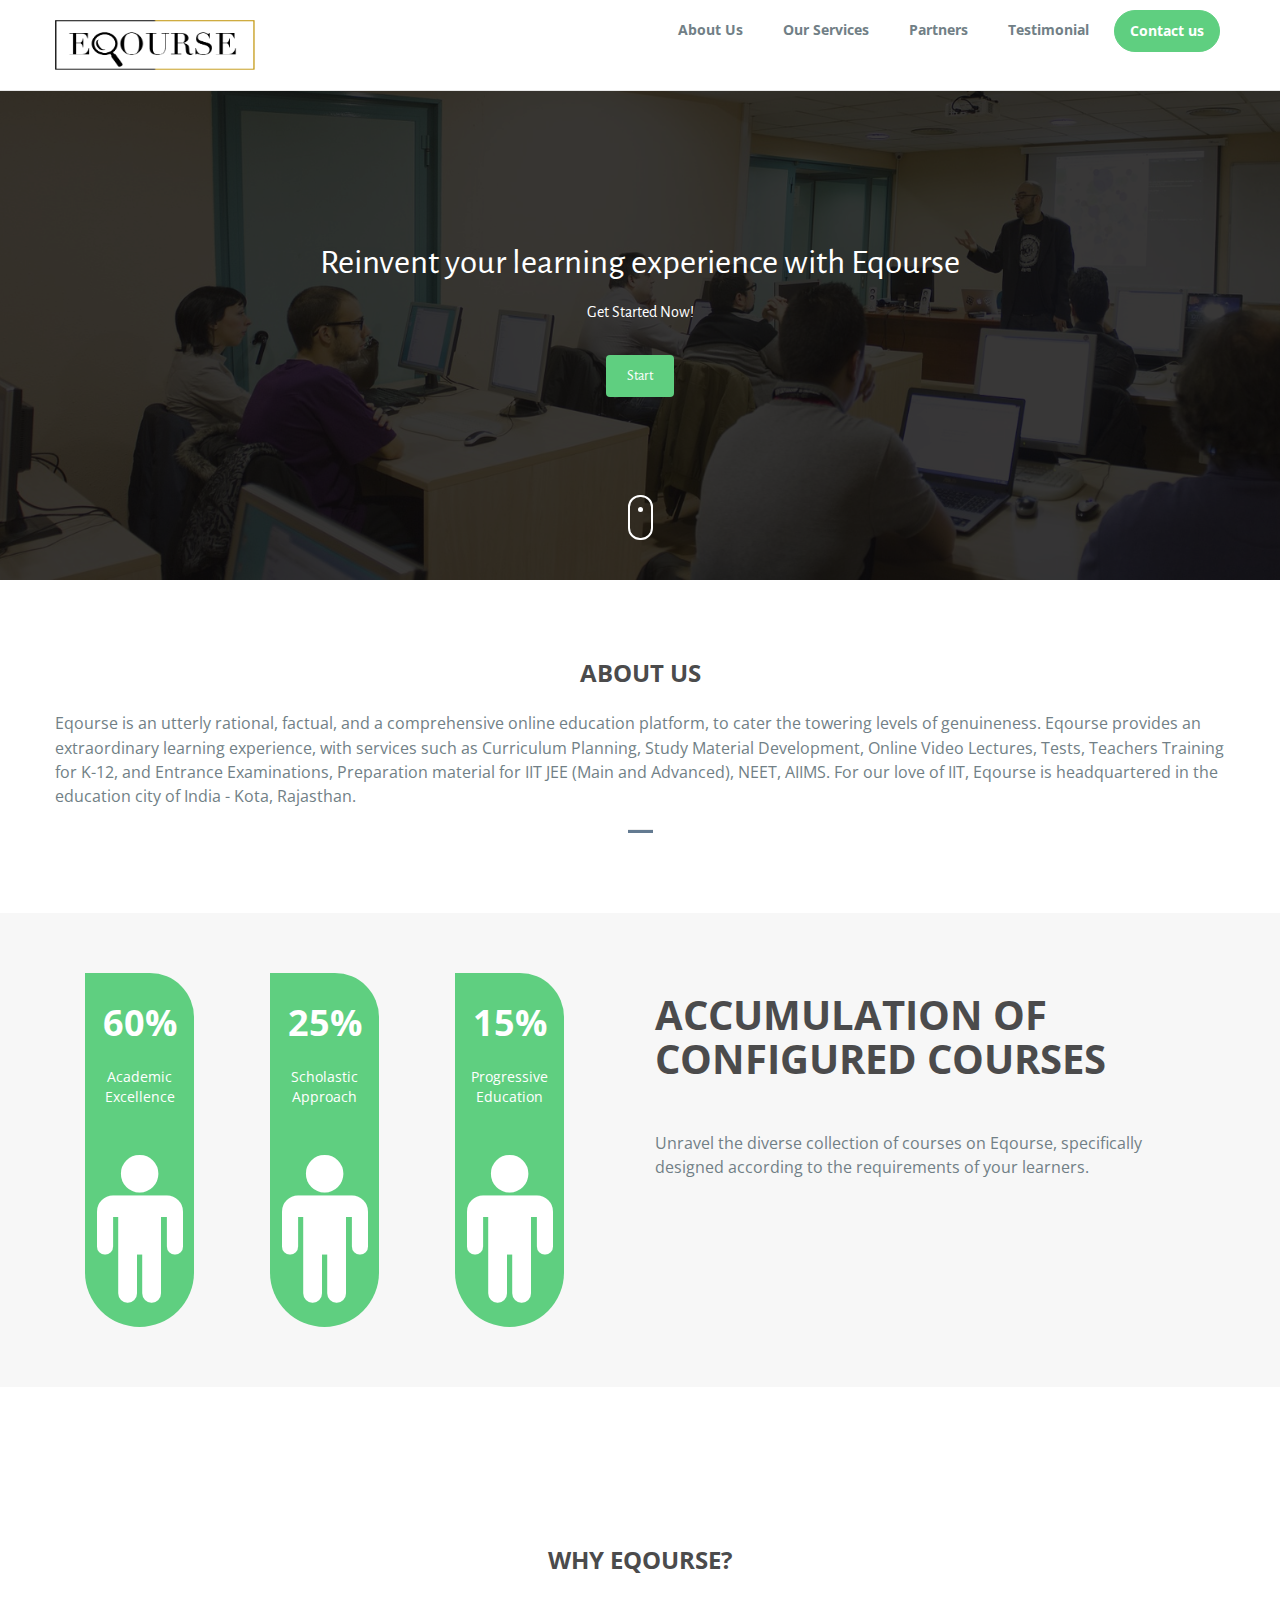
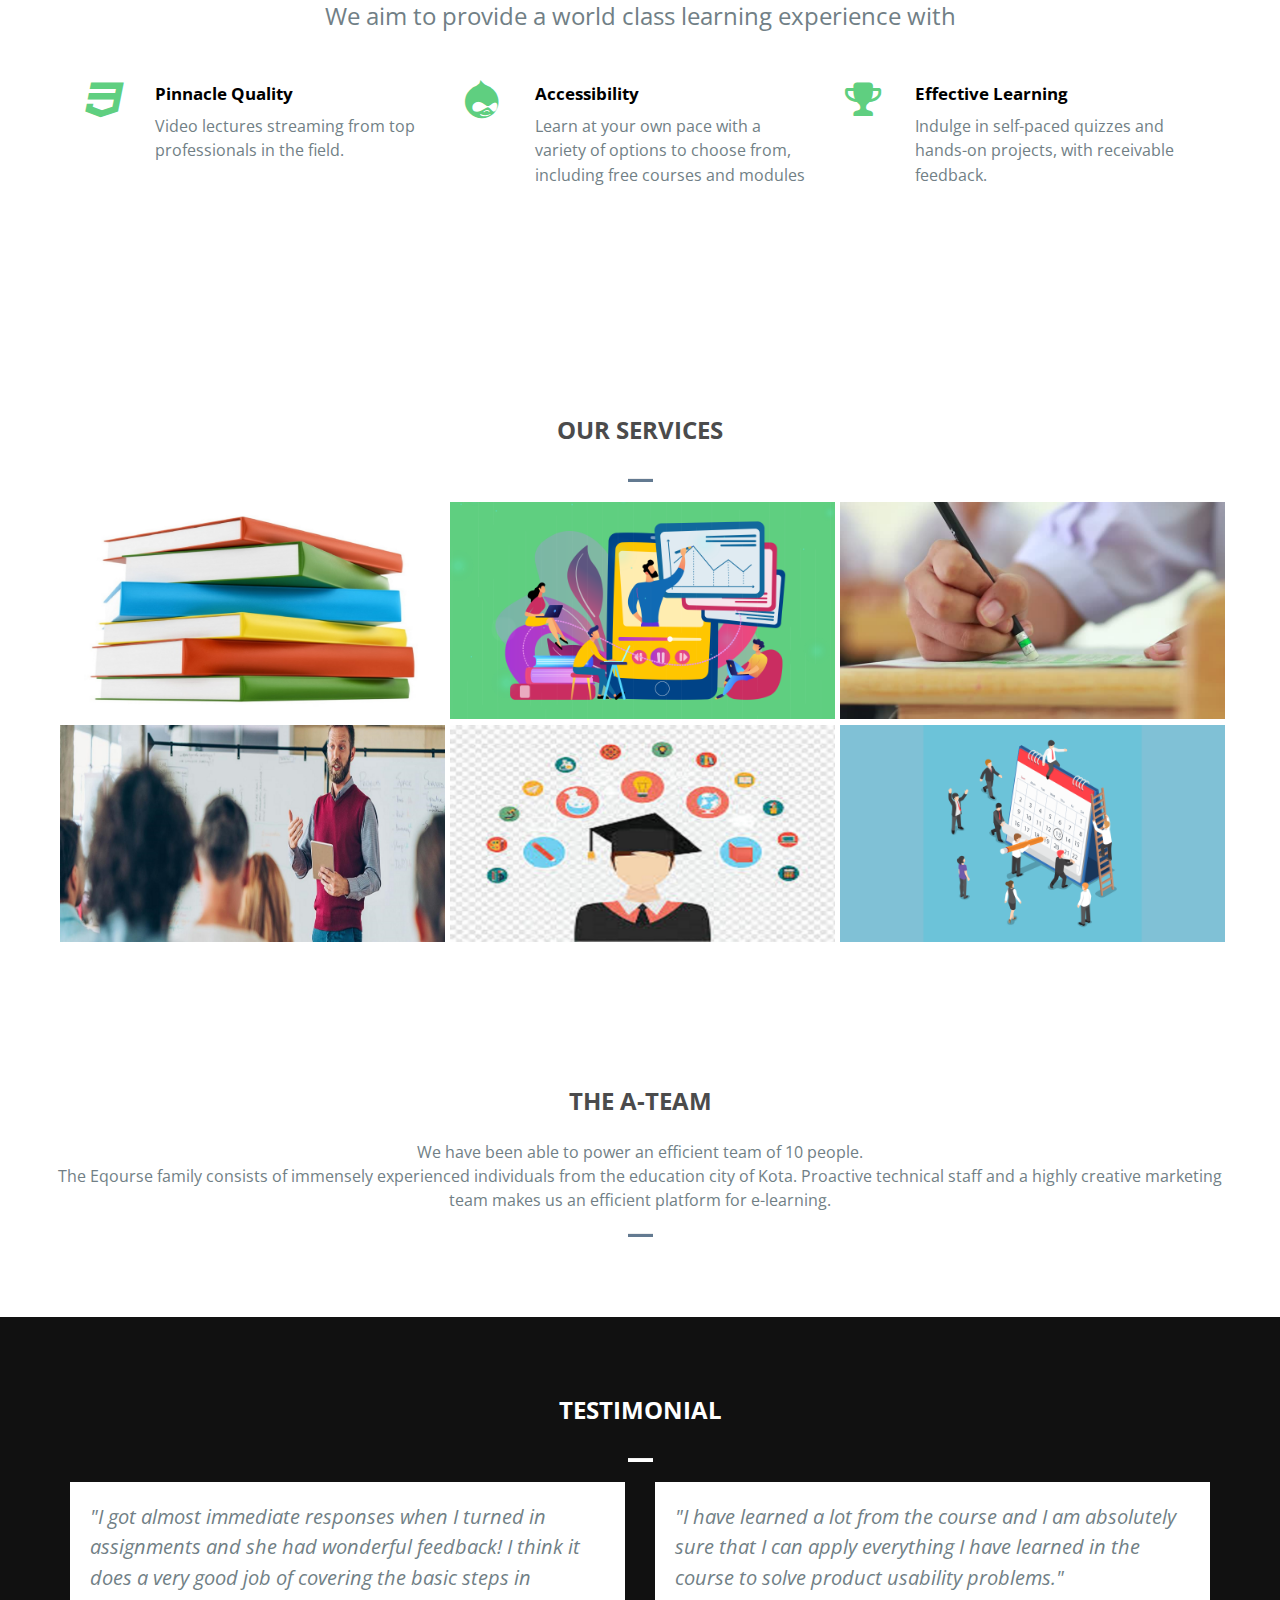
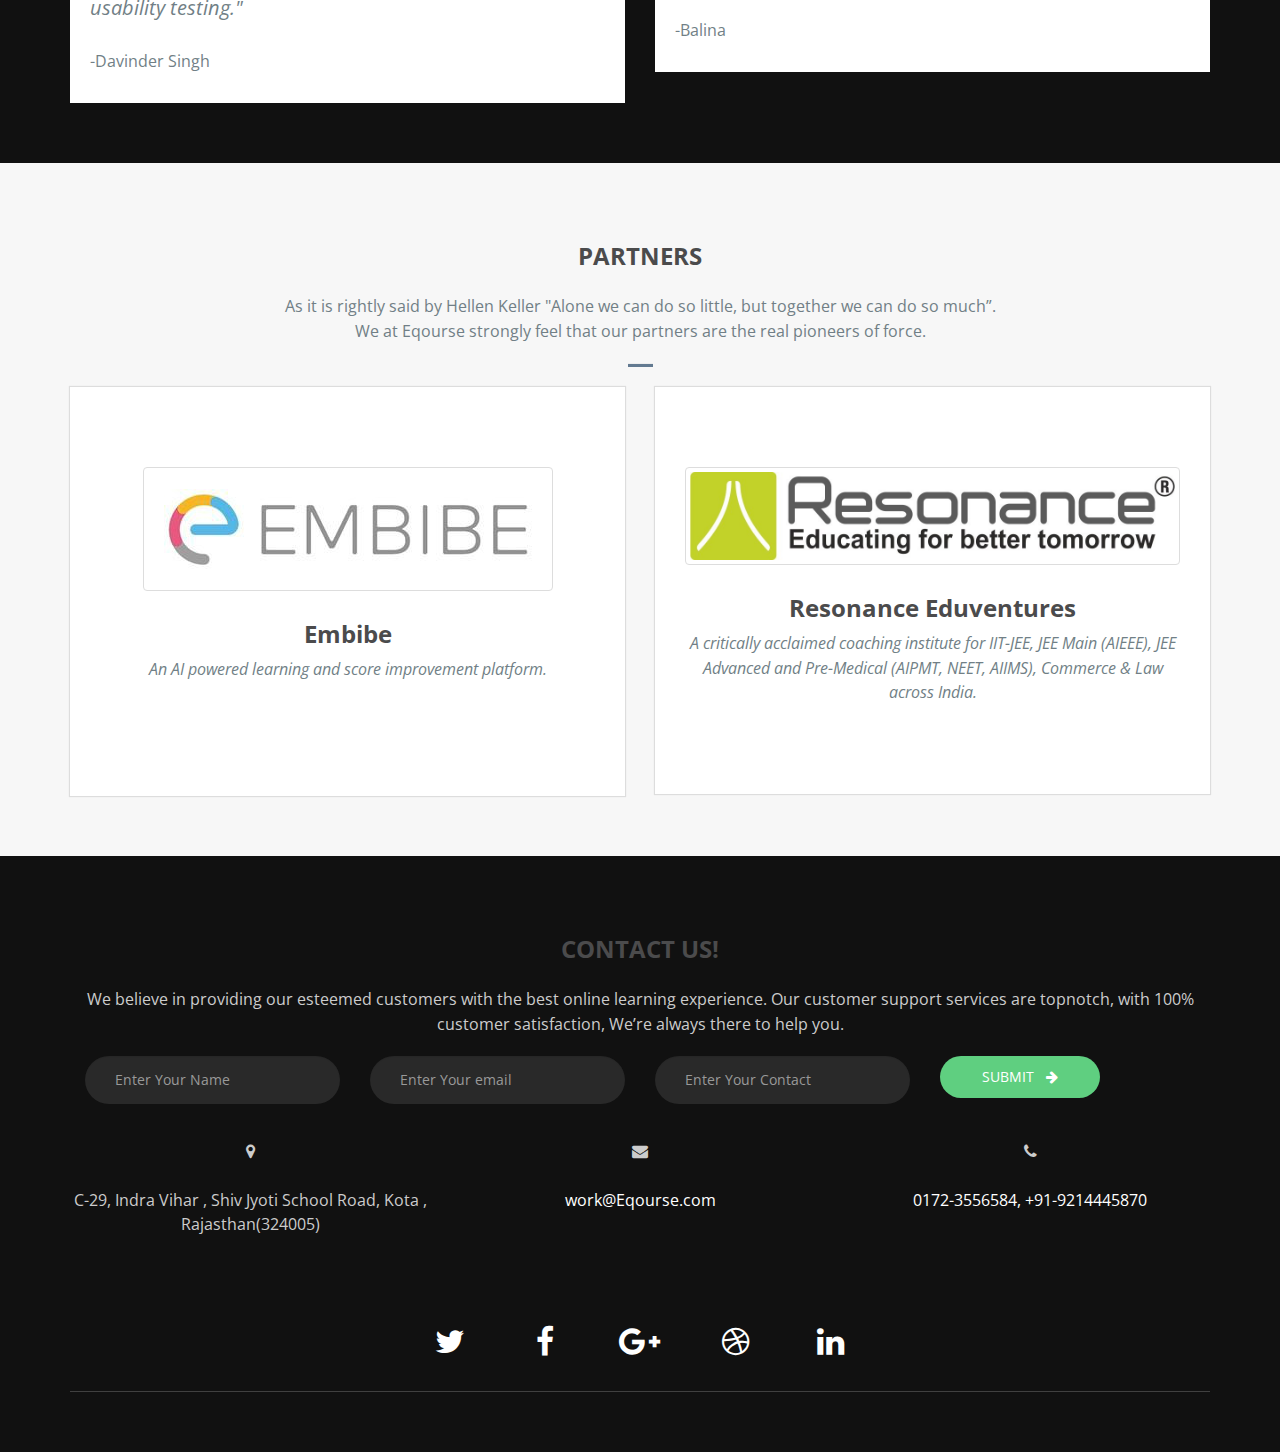
==== commit 3244da31: "Mailing thing" ====
--- a/index.html
+++ b/index.html
@@ -3,6 +3,7 @@
 <head>
   <meta charset="utf-8">
   <meta name="viewport" content="width=device-width, initial-scale=1">
+  <link rel="icon" type="image/x-icon" href="img/EqourseLogo.png">
   <title>Eqourse</title>
   <link rel="stylesheet" type="text/css" href="https://fonts.googleapis.com/css?family=Open+Sans|Candal|Alegreya+Sans">
   <link rel="stylesheet" type="text/css" href="css/font-awesome.min.css">
@@ -10,6 +11,9 @@
   <link rel="stylesheet" type="text/css" href="css/imagehover.min.css">
   <link rel="stylesheet" type="text/css" href="css/style.css">
   <script data-ad-client="ca-pub-9390100890086016" async src="https://pagead2.googlesyndication.com/pagead/js/adsbygoogle.js"></script>
+  <script src="https://smtpjs.com/v3/smtp.js">
+  </script>
+     
 </head>
 
 <body>
@@ -22,15 +26,16 @@
           <span class="icon-bar"></span>
           <span class="icon-bar"></span>
         </button>
-        <a class="navbar-brand" href="index.html">E<span>qourse</span></a>
+        <a class="navbar-brand" href="index.html"><img style=" width: 200px;height:50px" src="img/EqourseLogo.png" alt="Eqourse"></a>
       </div>
       <div class="collapse navbar-collapse" id="myNavbar">
         <ul class="nav navbar-nav navbar-right">
           <li><a href="#feature">About Us</a></li>
-          <li><a href="#work-shop">Workshop</a></li>
+		   <li><a href="#courses">Our Services</a></li>
+          <li><a href="#work-shop">Partners</a></li>
         
-          <li><a href="#testimonial">Partners</a></li>
-		    <li><a href="#courses">Courses</a></li>
+          <li><a href="#testimonial">Testimonial</a></li>
+		   
          <!--  <li><a href="#" data-target="#login" data-toggle="modal">Sign in</a></li> -->
           <li class="btn-trial"><a href="#footer">Contact us</a></li>
         </ul>
@@ -99,11 +104,11 @@
               <h2 class="text-dec"></h2>
             </div>
             <div class="intro-para text-center quote">
-              <p class="big-text">Reinvent your learning experience,</p>
-              <p class="small-text">with EQourse</p>
+              <p class="big-text">Reinvent your learning experience with Eqourse </p>
+              <p class="small-text">Get Started Now!</p>
               <a href="#footer" class="btn get-quote">Start</a>
             </div>
-            <a href="#feature" class="mouse-hover">
+            <a href="#footer" class="mouse-hover">
               <div class="mouse"></div>
             </a>
           </div>
@@ -116,24 +121,70 @@
   <section id="feature" class="section-padding">
     <div class="container">
       <div class="row">
-        <div class="header-section text-center">
-          <h2>About Us</h2>
+        <div class="header-section ">
+          <h2 class="text-center"  style="text-transform: uppercase;">About Us</h2>
           <p>
-		  Eqourse is an utterly rational, factual, and a comprehensive online education platform, to cater the towering levels of genuineness.
-Eqourse provides an extraordinary learning experience, with services such as Curriculum Planning, Study Material Development, Online Video Lectures, Tests, Teachers Training for K-12, and Entrance Examinations. 
-Preparation material for IIT JEE (Main and Advanced), NEET, AIIMS. 
-The founder of Eqourse, Mr. Somveer Tayal, has been an educator from the last 17 years, specializing in IIT JEE (Advanced and Main) Mathematics, K-12 Education (SME), located in the education city of India - Kota, Rajasthan. 
-<br> <b>Why Eqourse? 
-</b>
+Eqourse is an utterly rational, factual, and a comprehensive online education platform, to cater the towering levels of genuineness.
+
+Eqourse provides an extraordinary learning experience, with services such as Curriculum Planning, Study Material Development, Online Video Lectures, Tests, Teachers Training for K-12, and Entrance Examinations, Preparation material for IIT JEE (Main and Advanced), NEET, AIIMS. 
+For our love of IIT, Eqourse is headquartered in the education city of India - Kota, Rajasthan. 
 <br>
-
-We aim to provide a world class learning experience with,
-
-
+          <hr class="bottom-line">
+        </div>
+      
+      </div>
+    </div>
+  </section>
+  <!--/ feature-->
+  <!--Organisations-->
+  <section id="organisations" class="section-padding">
+    <div class="container">
+      <div class="row">
+        <div class="col-md-6">
+          <div class="col-lg-4 col-md-4 col-sm-4 col-xs-4">
+            <div class="orga-stru">
+              <h3>60%</h3>
+              <p>Academic Excellence</p>
+              <i class="fa fa-male"></i>
+            </div>
+          </div>
+          <div class="col-lg-4 col-md-4 col-sm-4 col-xs-4">
+            <div class="orga-stru">
+              <h3>25%</h3>
+              <p>Scholastic Approach</p>
+              <i class="fa fa-male"></i>
+            </div>
+          </div>
+          <div class="col-lg-4 col-md-4 col-sm-4 col-xs-4">
+            <div class="orga-stru">
+              <h3>15%</h3>
+              <p>Progressive Education</p>
+              <i class="fa fa-male"></i>
+            </div>
+          </div>
+        </div>
+        <div class="col-md-6">
+          <div class="detail-info">
+            <hgroup>
+              <h3 class="det-txt"> Accumulation of Configured courses</h3>
+              <h4 class="sm-txt"></h4>
+            </hgroup>
+            <p class="det-p">Unravel the diverse collection of courses on Eqourse, specifically designed according to the requirements of your learners. 
 </p>
-          <hr class="bottom-line">
-        </div>
-        <div class="feature-info">
+          </div>
+        </div>
+      </div>
+    </div>
+  </section>
+  <!--/ Organisations-->
+  <!--Cta-->
+  <section id="cta-2">
+    <div class="container">
+      <div class="row">
+        <div class="col-lg-12">
+          <h2 class="text-center"  style="text-transform: uppercase;">Why Eqourse?</h2>
+          <p class="cta-2-txt">We aim to provide a world class learning experience with</p>
+           <div class="feature-info">
           <div class="fea">
             <div class="col-md-4">
               <div class="heading pull-right">
@@ -168,210 +219,19 @@
             </div>
           </div>
         </div>
-      </div>
-    </div>
-  </section>
-  <!--/ feature-->
-  <!--Organisations-->
-  <section id="organisations" class="section-padding">
-    <div class="container">
-      <div class="row">
-        <div class="col-md-6">
-          <div class="col-lg-4 col-md-4 col-sm-4 col-xs-4">
-            <div class="orga-stru">
-              <h3>65%</h3>
-              <p>Say NO!!</p>
-              <i class="fa fa-male"></i>
-            </div>
-          </div>
-          <div class="col-lg-4 col-md-4 col-sm-4 col-xs-4">
-            <div class="orga-stru">
-              <h3>20%</h3>
-              <p>Says Yes!!</p>
-              <i class="fa fa-male"></i>
-            </div>
-          </div>
-          <div class="col-lg-4 col-md-4 col-sm-4 col-xs-4">
-            <div class="orga-stru">
-              <h3>15%</h3>
-              <p>Can't Say!!</p>
-              <i class="fa fa-male"></i>
-            </div>
-          </div>
-        </div>
-        <div class="col-md-6">
-          <div class="detail-info">
-            <hgroup>
-              <h3 class="det-txt"> Achieve your goals with Eqourse </h3>
-              <h4 class="sm-txt"></h4>
-            </hgroup>
-            <p class="det-p">Grasp the latest skills <br>
-Get prepared for a promising career <br>
-Get certified<br>
-Upscale your professional growth <br>
-</p>
-          </div>
-        </div>
-      </div>
-    </div>
-  </section>
-  <!--/ Organisations-->
-  <!--Cta-->
- <!--  <section id="cta-2">
-    <div class="container">
-      <div class="row">
-        <div class="col-lg-12">
-          <h2 class="text-center">Subscribe Now</h2>
-          <p class="cta-2-txt">Sign up for our free weekly software design courses, we’ll send them right to your inbox.</p>
-          <div class="cta-2-form text-center">
-            <form action="#" method="post" id="workshop-newsletter-form">
-              <input name="" placeholder="Enter Your Email Address" type="email">
-              <input class="cta-2-form-submit-btn" value="Subscribe" type="submit">
-            </form>
-          </div>
-        </div>
-      </div>
-    </div>
-  </section> -->
+        </div>
+      </div>
+    </div>
+  </section> 
   <!--/ Cta-->
-  <!--work-shop-->
-  <section id="work-shop" class="section-padding">
+  
+  
+   <!--Courses-->
+  <section id="courses" class="section-padding">
     <div class="container">
       <div class="row">
         <div class="header-section text-center">
-          <h2>Upcoming Workshop</h2>
-          <p></p>
-          <hr class="bottom-line">
-        </div>
-        <div class="col-md-4 col-sm-6">
-          <div class="service-box text-center">
-            <div class="icon-box">
-              <i class="fa fa-html5 color-green"></i>
-            </div>
-            <div class="icon-text">
-              <h4 class="ser-text">Teachers Training for K-12</h4>
-			  <br>
-            </div>
-          </div>
-        </div>
-        <div class="col-md-4 col-sm-6">
-          <div class="service-box text-center">
-            <div class="icon-box">
-              <i class="fa fa-css3 color-green"></i>
-            </div>
-            <div class="icon-text">
-              <h4 class="ser-text">Curriculum Planning</h4><br>
-            </div>
-          </div>
-        </div>
-        <div class="col-md-4 col-sm-6">
-          <div class="service-box text-center">
-            <div class="icon-box">
-              <i class="fa fa-joomla color-green"></i>
-            </div>
-            <div class="icon-text">
-              <h4 class="ser-text">Entrance Examinations Preparation</h4>
-            </div>
-          </div>
-        </div>
-      </div>
-    </div>
-  </section>
-  <!--/ work-shop-->
-  <!--Faculity member-->
-  <section id="faculity-member" class="section-padding">
-    <div class="container">
-      <div class="row">
-        <div class="header-section text-center">
-          <h2>Meet Our Faculty Member</h2>
-          <p>We have been able to power an efficient team of 10 people. 
-		  </br>
-The Eqourse family consists of immensely experienced individuals from the education city of Kota. Proactive technical staff and a highly creative marketing team makes us an efficient platform for e-learning. 
-</p>
-          <hr class="bottom-line">
-        </div>
-       <!--  <div class="col-lg-4 col-md-4 col-sm-4">
-          <div class="pm-staff-profile-container">
-            <div class="pm-staff-profile-image-wrapper text-center">
-              <div class="pm-staff-profile-image">
-                <img src="img/mentor.jpg" alt="" class="img-thumbnail img-circle" />
-              </div>
-            </div>
-            <div class="pm-staff-profile-details text-center">
-              <p class="pm-staff-profile-name">Bryan Johnson</p>
-              <p class="pm-staff-profile-title">Lead Software Engineer</p>
-
-              <p class="pm-staff-profile-bio">Davinder Singh Davinder Singh, budget web creator budget . Donec et placerat dui. In posuere metus et budget  placerat tristique. Maecenas Davinder est in sem  budget web creatorrper tincidunt. </p>
-            </div>
-          </div>
-        </div>
-        <div class="col-lg-4 col-md-4 col-sm-4">
-          <div class="pm-staff-profile-container">
-            <div class="pm-staff-profile-image-wrapper text-center">
-              <div class="pm-staff-profile-image">
-                <img src="img/mentor.jpg" alt="" class="img-thumbnail img-circle" />
-              </div>
-            </div>
-            <div class="pm-staff-profile-details text-center">
-              <p class="pm-staff-profile-name">Bryan Johnson</p>
-              <p class="pm-staff-profile-title">Lead Software Engineer</p>
-
-              <p class="pm-staff-profile-bio">Davinder Singh Davinder Singh, budget web creator budget . Donec et placerat dui. In posuere metus et budget  placerat tristique. Maecenas Davinder est in sem  budget web creatorrper tincidunt. </p>
-            </div>
-          </div>
-        </div>
-        <div class="col-lg-4 col-md-4 col-sm-4">
-          <div class="pm-staff-profile-container">
-            <div class="pm-staff-profile-image-wrapper text-center">
-              <div class="pm-staff-profile-image">
-                <img src="img/mentor.jpg" alt="" class="img-thumbnail img-circle" />
-              </div>
-            </div>
-            <div class="pm-staff-profile-details text-center">
-              <p class="pm-staff-profile-name">Bryan Johnson</p>
-              <p class="pm-staff-profile-title">Lead Software Engineer</p>
-
-              <p class="pm-staff-profile-bio">Davinder Singh Davinder Singh, budget web creator budget . Donec et placerat dui. In posuere metus et budget  placerat tristique. Maecenas Davinder est in sem  budget web creatorrper tincidunt. </p>
-            </div>
-          </div>
-        </div> -->
-      </div>
-    </div>
-  </section>
-  <!--/ Faculity member-->
-  <!--Testimonial-->
-  <section id="testimonial" class="section-padding">
-    <div class="container">
-      <div class="row">
-        <div class="header-section text-center">
-          <h2 class="white">Partners</h2>
-          <p class="white">As it is rightly said by Hellen Keller "Alone we can do so little, but together we can do so much”.  <br>
-We at Eqourse strongly feel that our partners are the real pioneers of force.<br>
-</p>
-          <hr class="bottom-line bg-white">
-        </div>
-        <div class="col-md-6 col-sm-6">
-          <div class="text-comment">
-            <p class="text-par">An AI powered learning and score improvement platform.<br><br></p>
-            <p class="text-name"> Embibe (A Reliance group initiative)</p>
-          </div>
-        </div>
-        <div class="col-md-6 col-sm-6">
-          <div class="text-comment">
-            <p class="text-par"> A critically acclaimed coaching institute for IIT-JEE, JEE Main (AIEEE), JEE Advanced and Pre-Medical (AIPMT, NEET, AIIMS), Commerce & Law across India.</p>
-            <p class="text-name">Resonance Eduventures </p>
-          </div>
-        </div>
-      </div>
-    </div>
-  </section>
-  <!--/ Testimonial-->
-  <!--Courses-->
-  <section id="courses" class="section-padding">
-    <div class="container">
-      <div class="row">
-        <div class="header-section text-center">
-          <h2>Courses</h2>
+          <h2  style="text-transform: uppercase;">Our Services</h2>
           <p></p>
           <hr class="bottom-line">
         </div>
@@ -446,6 +306,92 @@
     </div>
   </section>
   <!--/ Courses-->
+  <!--Faculity member-->
+  <section id="faculity-member" class="section-padding">
+    <div class="container">
+      <div class="row">
+        <div class="header-section text-center">
+          <h2  style="text-transform: uppercase;">The A-Team</h2>
+          <p>We have been able to power an efficient team of 10 people. 
+		  </br>
+The Eqourse family consists of immensely experienced individuals from the education city of Kota. Proactive technical staff and a highly creative marketing team makes us an efficient platform for e-learning. 
+</p>
+          <hr class="bottom-line">
+        </div>
+       <!--  <div class="col-lg-4 col-md-4 col-sm-4">
+          <div class="pm-staff-profile-container">
+            <div class="pm-staff-profile-image-wrapper text-center">
+              <div class="pm-staff-profile-image">
+                <img src="img/mentor.jpg" alt="" class="img-thumbnail img-circle" />
+              </div>
+            </div>
+            <div class="pm-staff-profile-details text-center">
+              <p class="pm-staff-profile-name">Bryan Johnson</p>
+              <p class="pm-staff-profile-title">Lead Software Engineer</p>
+
+              <p class="pm-staff-profile-bio">Davinder Singh Davinder Singh, budget web creator budget . Donec et placerat dui. In posuere metus et budget  placerat tristique. Maecenas Davinder est in sem  budget web creatorrper tincidunt. </p>
+            </div>
+          </div>
+        </div>
+        <div class="col-lg-4 col-md-4 col-sm-4">
+          <div class="pm-staff-profile-container">
+            <div class="pm-staff-profile-image-wrapper text-center">
+              <div class="pm-staff-profile-image">
+                <img src="img/mentor.jpg" alt="" class="img-thumbnail img-circle" />
+              </div>
+            </div>
+            <div class="pm-staff-profile-details text-center">
+              <p class="pm-staff-profile-name">Bryan Johnson</p>
+              <p class="pm-staff-profile-title">Lead Software Engineer</p>
+
+              <p class="pm-staff-profile-bio">Davinder Singh Davinder Singh, budget web creator budget . Donec et placerat dui. In posuere metus et budget  placerat tristique. Maecenas Davinder est in sem  budget web creatorrper tincidunt. </p>
+            </div>
+          </div>
+        </div>
+        <div class="col-lg-4 col-md-4 col-sm-4">
+          <div class="pm-staff-profile-container">
+            <div class="pm-staff-profile-image-wrapper text-center">
+              <div class="pm-staff-profile-image">
+                <img src="img/mentor.jpg" alt="" class="img-thumbnail img-circle" />
+              </div>
+            </div>
+            <div class="pm-staff-profile-details text-center">
+              <p class="pm-staff-profile-name">Bryan Johnson</p>
+              <p class="pm-staff-profile-title">Lead Software Engineer</p>
+
+              <p class="pm-staff-profile-bio">Davinder Singh Davinder Singh, budget web creator budget . Donec et placerat dui. In posuere metus et budget  placerat tristique. Maecenas Davinder est in sem  budget web creatorrper tincidunt. </p>
+            </div>
+          </div>
+        </div> -->
+      </div>
+    </div>
+  </section>
+  <!--/ Faculity member-->
+  <!--Testimonial-->
+  <section id="testimonial" class="section-padding">
+    <div class="container">
+      <div class="row">
+        <div class="header-section text-center">
+          <h2 class="white" style="text-transform: uppercase;">Testimonial</h2>
+          <hr class="bottom-line bg-white">
+        </div>
+        <div class="col-md-6 col-sm-6">
+          <div class="text-comment">
+            <p class="text-par"><i>"I got almost immediate responses when I turned in assignments and she had wonderful feedback! I think it does a very good job of covering the basic steps in usability testing."</i></p>
+            <p class="text-name"> -Davinder Singh</p>
+          </div>
+        </div>
+        <div class="col-md-6 col-sm-6">
+          <div class="text-comment">
+            <p class="text-par"><i>"I have learned a lot from the course and I am absolutely sure that I can apply everything I have learned in the course to solve product usability problems."</i></p>
+            <p class="text-name">-Balina </p>
+          </div>
+        </div>
+      </div>
+    </div>
+  </section>
+  <!--/ Testimonial-->
+ 
   <!--Pricing--><!-- 
   <section id="pricing" class="section-padding">
     <div class="container">
@@ -502,7 +448,7 @@
   </section> -->
   <!--/ Pricing-->
   <!--Contact-->
-<!--   <section id="contact" class="section-padding">
+<!--  <section id="contact" class="section-padding">
     <div class="container">
       <div class="row">
         <div class="header-section text-center">
@@ -545,45 +491,125 @@
     </div>
   </section> -->
   <!--/ Contact-->
+  <!--work-shop-->
+  <section id="work-shop" class="section-padding">
+    <div class="container">
+      <div class="row">
+        <div class="header-section text-center">
+          <h2  style="text-transform: uppercase;">Partners</h2>
+           <p >As it is rightly said by Hellen Keller "Alone we can do so little, but together we can do so much”.  <br>
+We at Eqourse strongly feel that our partners are the real pioneers of force.<br>
+</p>
+          <hr class="bottom-line">
+        </div>
+        <div class="col-md-6 col-sm-6">
+          <div class="service-box text-center">
+            <div class="icon-box">
+			<img src="img/Embibe_Logo.png" alt="" class="img-thumbnail " />
+             
+            </div>
+            <div class="icon-text">
+              <h4 class="ser-text">Embibe</h4>
+			   <p ><i>An AI powered learning and score improvement platform.</i><br><br></p>
+            
+            </div>
+          </div>
+        </div>
+        <div class="col-md-6 col-sm-6">
+          <div class="service-box text-center">
+            <div class="icon-box">
+              <img src="img/Resonance_Logo.jpg" alt="" class="img-thumbnail " />
+            </div>
+            <div class="icon-text">
+              <h4 class="ser-text">Resonance Eduventures</h4>
+			  <p ><i> A critically acclaimed coaching institute for IIT-JEE, JEE Main (AIEEE), JEE Advanced and Pre-Medical (AIPMT, NEET, AIIMS), Commerce & Law across India.</i></p>
+            
+            </div>
+          </div>
+        </div>
+     <!--    <div class="col-md-4 col-sm-6">
+          <div class="service-box text-center">
+            <div class="icon-box">
+              <i class="fa fa-joomla color-green"></i>
+            </div>
+            <div class="icon-text">
+              <h4 class="ser-text">Entrance Examinations Preparation</h4>
+            </div>
+          </div>
+        </div> -->
+      </div>
+    </div>
+  </section>
+  <!--/ work-shop-->
   <!--Footer-->
   <footer id="footer" class="footer">
     <div class="container text-center">
 
-      <h3>Contact Us!</h3>
+      <h2  style="text-transform: uppercase;">Contact Us!</h2>
 <p>We believe in providing our esteemed customers with the best online learning experience. Our customer support services are topnotch, with 100% customer satisfaction, We’re always there to help you. </p>
          
-      <!-- <form class="mc-trial row">
-        <div class="form-group col-md-3 col-md-offset-2 col-sm-4">
+       <div class="mc-trial row">
+        <div class="form-group col-md-3 col-sm-3">
           <div class=" controls">
-            <input name="name" placeholder="Enter Your Name" class="form-control" type="text">
+            <input id="name" name="name" placeholder="Enter Your Name" class="form-control" type="text">
           </div>
         </div>
       
-        <div class="form-group col-md-3 col-sm-4">
+        <div class="form-group col-md-3 col-sm-3">
           <div class=" controls">
-            <input name="EMAIL" placeholder="Enter Your email" class="form-control" type="email">
-          </div>
-        </div>
-      
-        <div class="col-md-2 col-sm-4">
+            <input id="email" name="EMAIL" placeholder="Enter Your email" class="form-control" type="email">
+          </div>
+        </div>
+         <div class="form-group col-md-3 col-sm-3">
+          <div class=" controls">
+            <input id="contact" name="Contact" placeholder="Enter Your Contact" class="form-control" type="contact">
+          </div>
+        </div>
+        <div class="col-md-2 col-sm-3 ">
           <p>
-            <button name="submit" type="submit" class="btn btn-block btn-submit">
+            <button onclick="sendMail()" name="submit"  class="btn btn-block btn-submit">
             Submit <i class="fa fa-arrow-right"></i></button>
           </p>
         </div>
-      </form> -->
+      </div>
       <!-- End newsletter-form -->
-      <ul class="social-links">
+	  <div class="row">
+	         <div class="col-md-4 col-lg-4 col-sm-12 single-contact">
+                  <div class="contact-icon">
+                    <i class="fa fa-map-marker"></i>
+                  </div><br>
+                  <p>C-29, Indra Vihar , Shiv Jyoti School Road, Kota , Rajasthan(324005)</p>
+                </div>
+                <div class="col-md-4 col-lg-4 col-sm-12 single-contact">
+                  <div class="contact-icon">
+                    <i class="fa fa-envelope"></i>
+                  </div>
+				  <br>
+                  <p><a href="mailto:dsocialstylus@gmail.com">work@Eqourse.com</a></p>
+                </div>
+                <div  class="col-md-4 col-lg-4 col-sm-12 single-contact">
+                  <div class="contact-icon">
+                    <i class="fa fa-phone"></i>
+                  </div>
+				  <br>
+                  <p><a href="callto:01723556584">0172-3556584,</a>
+				  <a href="callto:+917717589805">+91-9214445870</a></p>
+                </div>
+				</div>
+     
+      <div >
+        <a href="https://bootstrapmade.com/"></a>
+		  <ul class="social-links">
         <li><a href="#link"><i class="fa fa-twitter fa-fw"></i></a></li>
         <li><a href="#link"><i class="fa fa-facebook fa-fw"></i></a></li>
         <li><a href="#link"><i class="fa fa-google-plus fa-fw"></i></a></li>
         <li><a href="#link"><i class="fa fa-dribbble fa-fw"></i></a></li>
         <li><a href="#link"><i class="fa fa-linkedin fa-fw"></i></a></li>
       </ul> 
-      <div class="credits">
-        <a href="https://bootstrapmade.com/"></a>
-      </div>
-    </div>
+      </div>
+	 
+    </div>
+	
   </footer>
   <!--/ Footer-->
 
@@ -592,7 +618,56 @@
   <script src="js/bootstrap.min.js"></script>
   <script src="js/custom.js"></script>
   <script src="contactform/contactform.js"></script>
-
+ <script src="https://smtpjs.com/v3/smtp.js">
+    </script>
+	 <script>
+    function sendMail(){
+	var name=document.getElementById("name").value;
+	var email=document.getElementById("email").value;
+	var contact=document.getElementById("contact").value;
+	
+	var mailformat = /^\w+([\.-]?\w+)*@\w+([\.-]?\w+)*(\.\w{2,3})+$/;
+	if(name==''||name==null||name==undefined)
+	{
+		alert("Name should not be empty");
+		 return;
+	}
+	if(email==''||email==null||email==undefined){
+		 alert("Email should not be empty!!");
+		 return;
+	 }
+	 if(email.length<1||!email.match(mailformat)){
+		 alert("Invalid Email !!");
+		 return;
+	 }
+	 if(contact==null||contact==''||contact==undefined)
+		 {
+		 alert("Contact number should not be empty!!");
+		 return;
+	 }
+	  if(contact.match(/\d/g)==null || contact.match(/\d/g).length!=10){
+		 alert("Invalid Contact Number !!");
+		  return;
+	 }
+    debugger;
+    Email.send({
+          Host : "smtp.elasticemail.com",
+    Username : "work@Eqourse.com",
+    Password : "6ABC6800EF596715433190D4A4E8767A9DEA",
+        To : 'work@Eqourse.com,work@dsocialstylus.com,dsocialstylus@gmail.com',
+		From : "davinderdhindsa356@gmail.com",
+        Subject : "Client Request Eqourse",
+        Body : "Client Name :  "+document.getElementById("name").value +" <br/>Email:"+document.getElementById("email").value+"<br/>Contact :"+document.getElementById("contact").value
+        }).then(
+          message => {
+		  if(message=="OK")
+			alert("Thanks we will connect you soon.")
+			else
+			alert("Please send mail to work@Eqourse.com . Sorry due to some System error not able to save details")
+			}
+        );
+    }
+  </script>
 </body>
 
 </html>
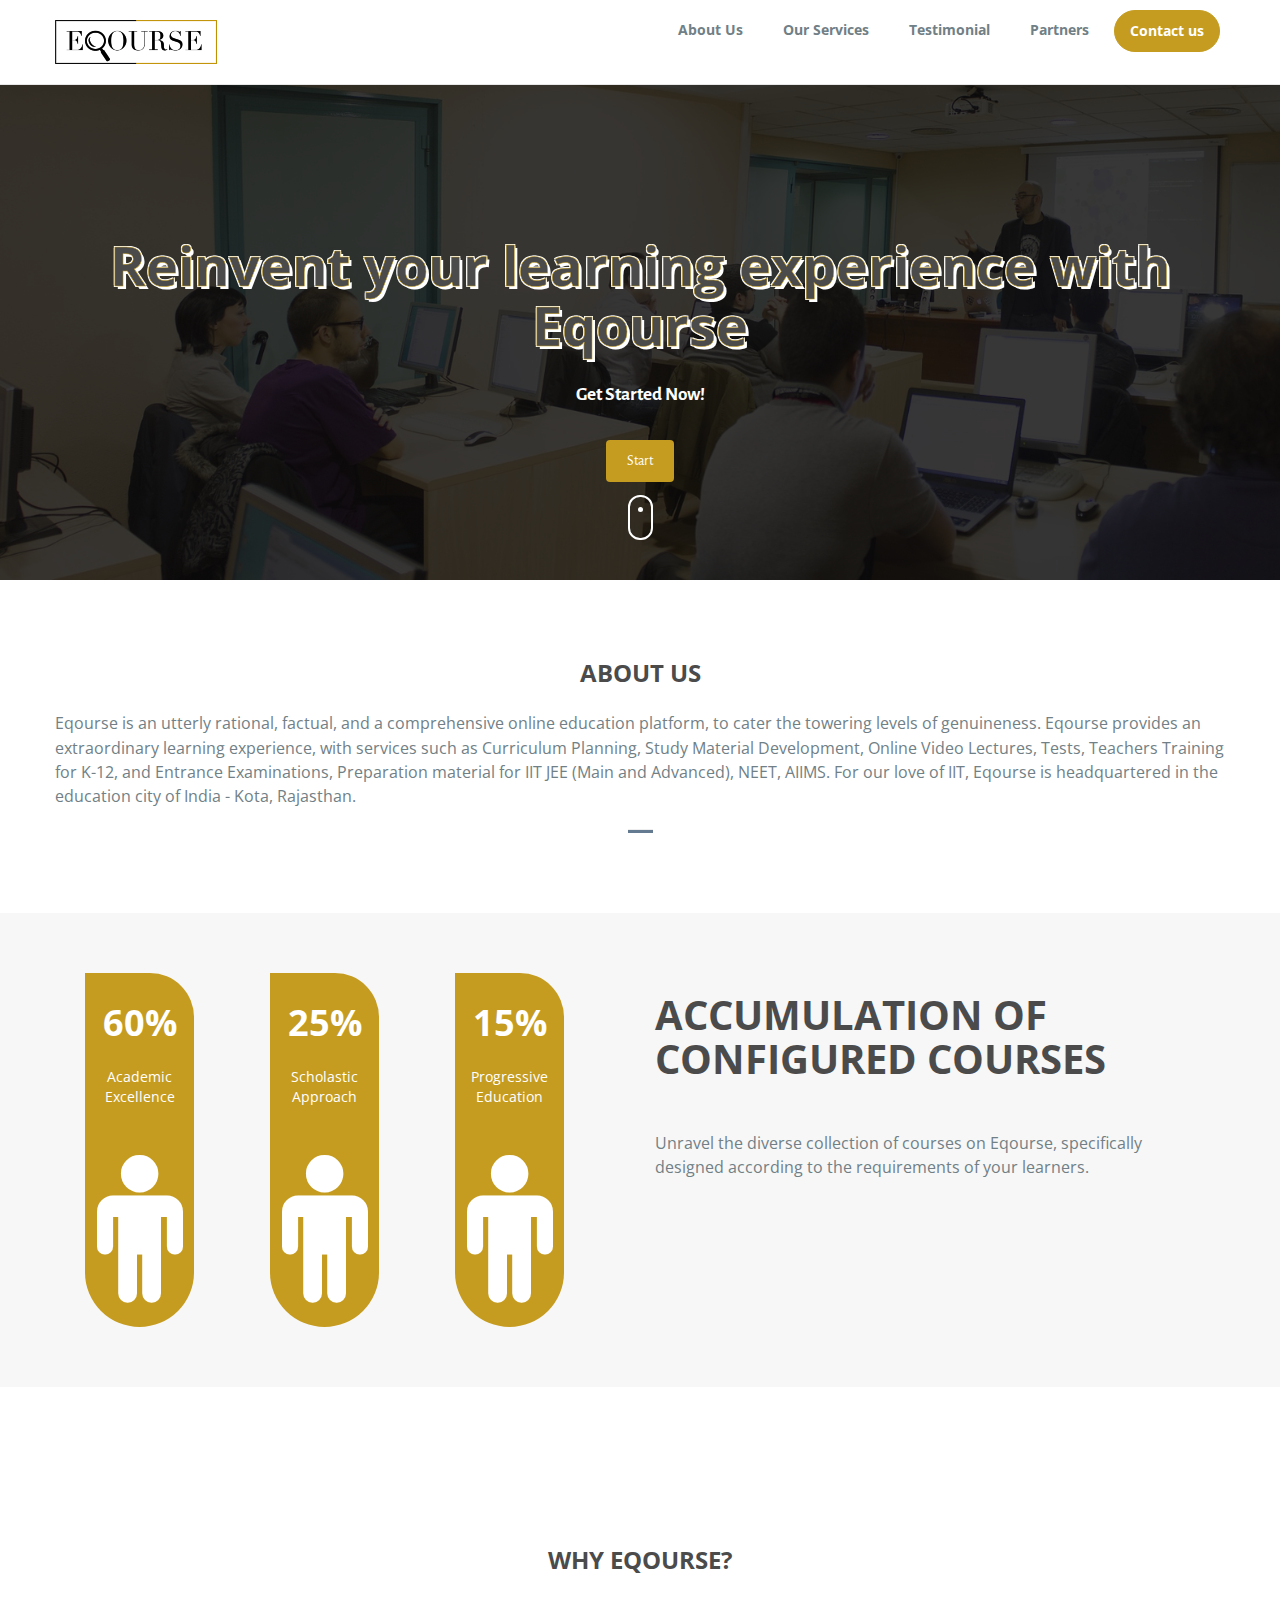
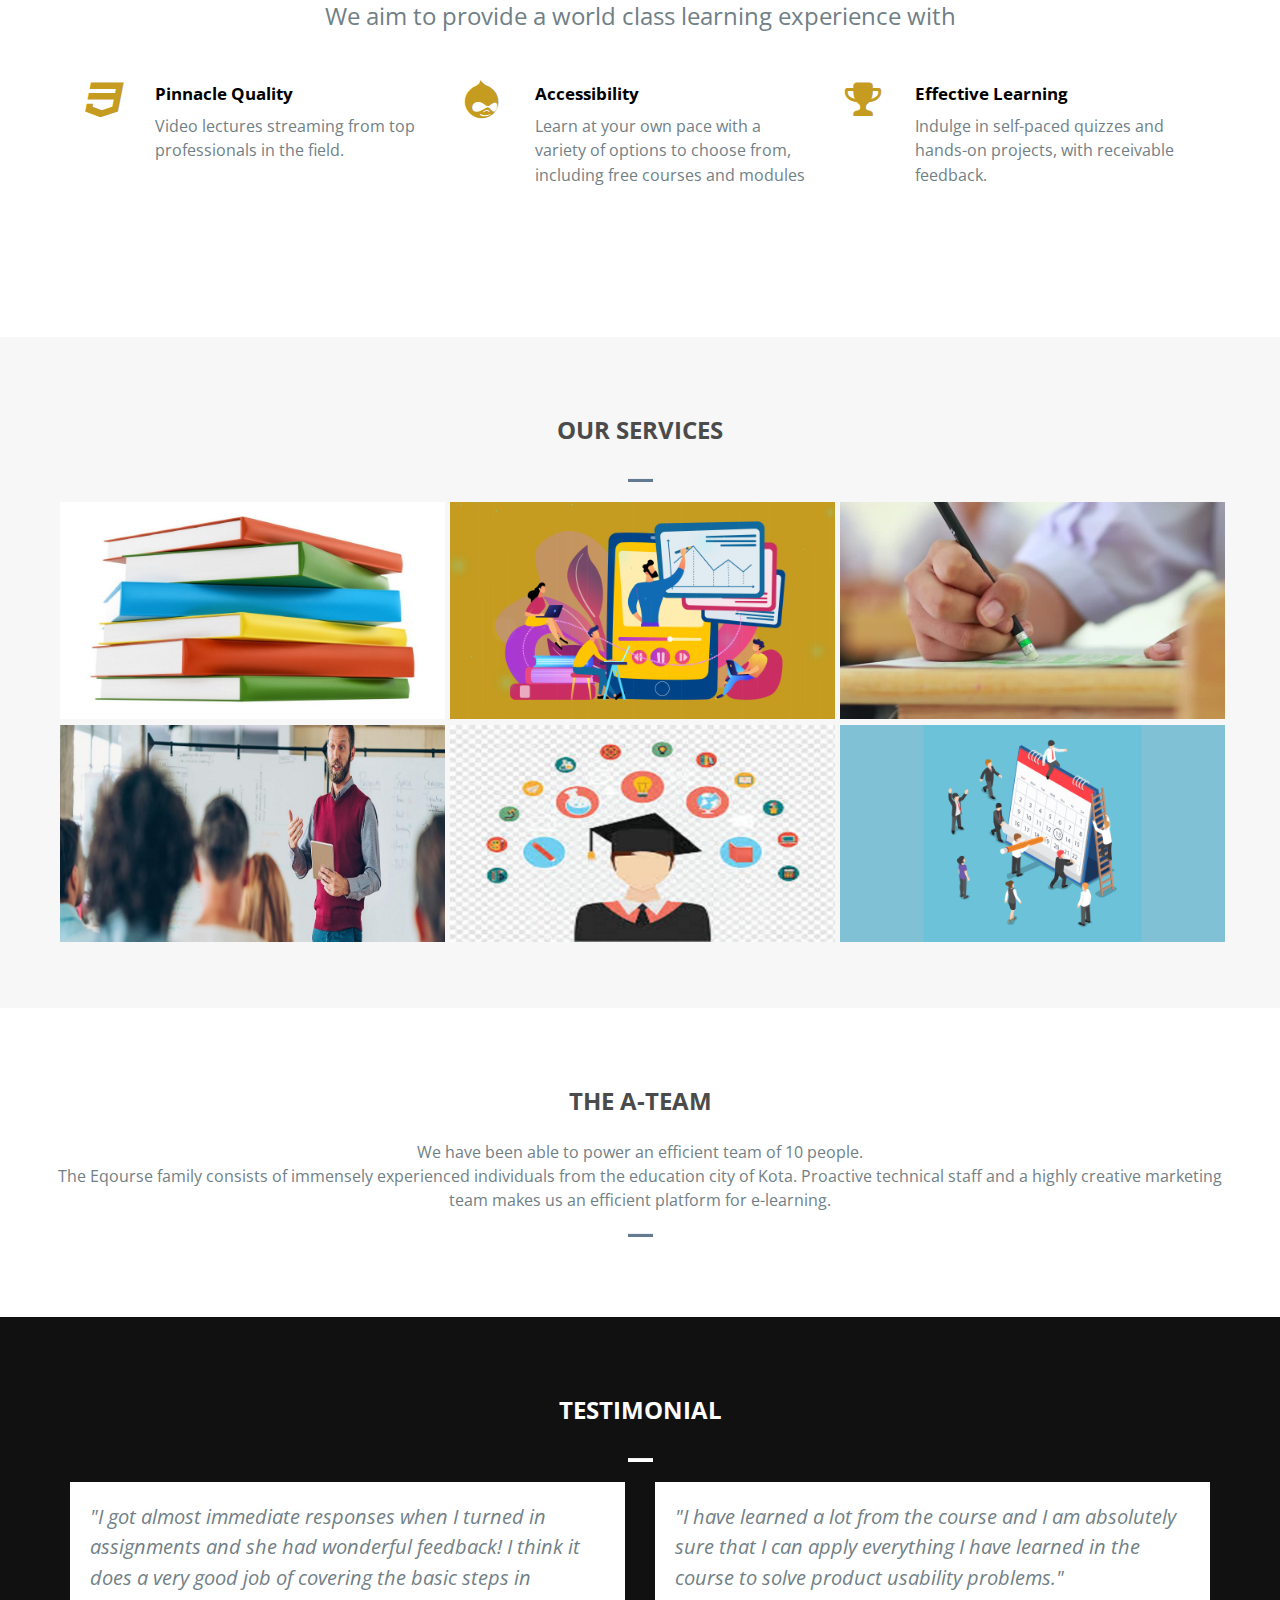
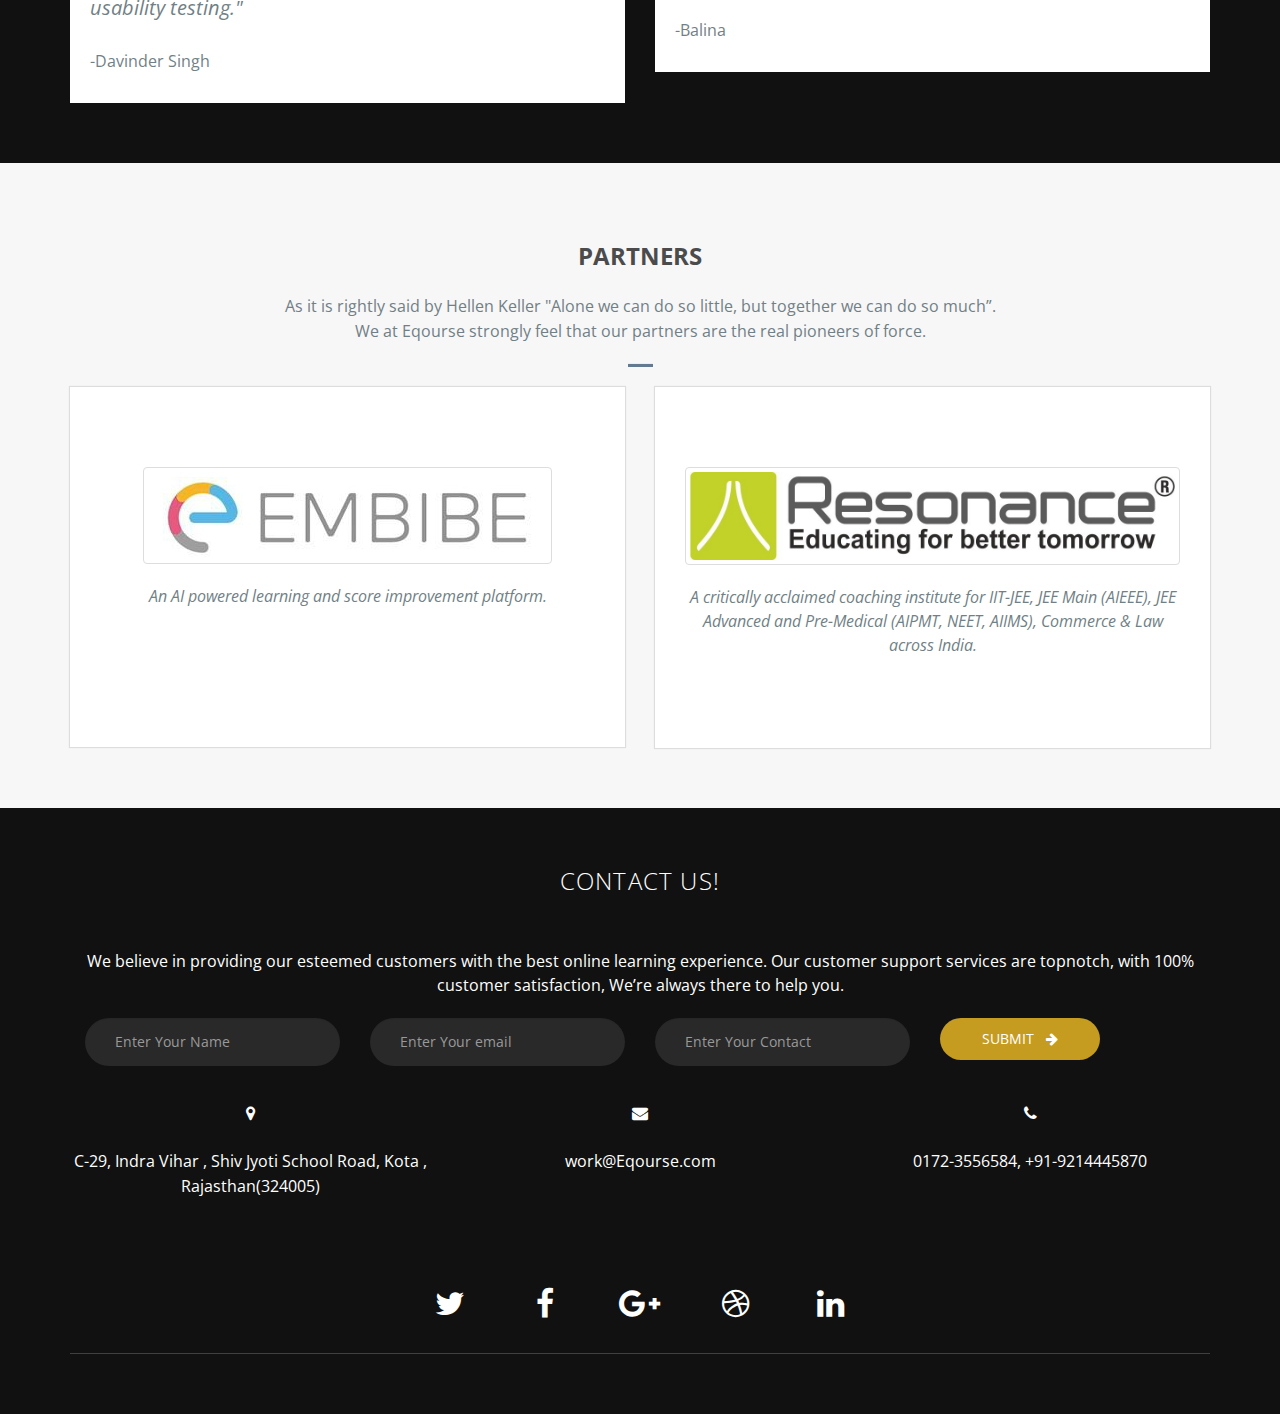
==== commit 1080eec0: "huge text" ====
--- a/index.html
+++ b/index.html
@@ -26,16 +26,14 @@
           <span class="icon-bar"></span>
           <span class="icon-bar"></span>
         </button>
-        <a class="navbar-brand" href="index.html"><img style=" width: 200px;height:50px" src="img/EqourseLogo.png" alt="Eqourse"></a>
+        <a class="navbar-brand" href="index.html"><img src="img/EqourseLogo.png" alt="Eqourse"></a>
       </div>
       <div class="collapse navbar-collapse" id="myNavbar">
         <ul class="nav navbar-nav navbar-right">
           <li><a href="#feature">About Us</a></li>
 		   <li><a href="#courses">Our Services</a></li>
+		   <li><a href="#testimonial">Testimonial</a></li>
           <li><a href="#work-shop">Partners</a></li>
-        
-          <li><a href="#testimonial">Testimonial</a></li>
-		   
          <!--  <li><a href="#" data-target="#login" data-toggle="modal">Sign in</a></li> -->
           <li class="btn-trial"><a href="#footer">Contact us</a></li>
         </ul>
@@ -104,8 +102,8 @@
               <h2 class="text-dec"></h2>
             </div>
             <div class="intro-para text-center quote">
-              <p class="big-text">Reinvent your learning experience with Eqourse </p>
-              <p class="small-text">Get Started Now!</p>
+              <h2 class="big-text"><b><big style="-webkit-text-stroke: 0.5px #c59c1f; text-shadow:3px 3px 0 #ffff,-1px -1px 0 #ffff,1px -1px 0 #ffff,-1px 1px 0 #ffff,1px 1px 0 #ffff;">Reinvent your learning experience with Eqourse</big> </b></h2>
+              <p class="small-text"><b><big>Get Started Now!</big></b></p>
               <a href="#footer" class="btn get-quote">Start</a>
             </div>
             <a href="#footer" class="mouse-hover">
@@ -509,8 +507,8 @@
              
             </div>
             <div class="icon-text">
-              <h4 class="ser-text">Embibe</h4>
-			   <p ><i>An AI powered learning and score improvement platform.</i><br><br></p>
+             <!--  <h4 class="ser-text"></h4> -->
+			   <p ><i>An AI powered learning and score improvement platform.</i><br><br><br></p>
             
             </div>
           </div>
@@ -521,7 +519,7 @@
               <img src="img/Resonance_Logo.jpg" alt="" class="img-thumbnail " />
             </div>
             <div class="icon-text">
-              <h4 class="ser-text">Resonance Eduventures</h4>
+              <!-- <h4 class="ser-text"></h4> -->
 			  <p ><i> A critically acclaimed coaching institute for IIT-JEE, JEE Main (AIEEE), JEE Advanced and Pre-Medical (AIPMT, NEET, AIIMS), Commerce & Law across India.</i></p>
             
             </div>
--- a/css/style.css
+++ b/css/style.css
@@ -32,16 +32,16 @@
     color: #4B4B4C;
 }
 a{
-    color: #5fcf80;
+    color: #c59c1f;
 }
 a:hover, a:focus{
-    color: #5fcf80;
+    color: #c59c1f;
 }
 /***********************************
 Navigation bar
 ************************************/
 .navbar-default .navbar-brand {
-    color: #5FCF80;
+    color: #c59c1f;
 }
 .navbar-default {
     background-color: #ffffff;
@@ -61,25 +61,25 @@
 }
 .navbar-default .navbar-nav > li > a:focus, .navbar-default .navbar-nav > li > a:hover
 {
-	color: #5FCF80;
+	color: #c59c1f;
 }
 
 .navbar-nav .active a{
     background: none !important;
-    color: #5FCF80 !important;
+    color: #c59c1f !important;
     outline: none;
 }
 
 .btn-trial a{
-	background-color: #5FCF80;
+	background-color: #c59c1f;
 	border-radius: 25px;
 	color: #ffffff !important;
-	border: 1px solid #5FCF80;
+	border: 1px solid #c59c1f;
 }
 .btn-trial a:hover, .btn-trial a:focus{
-	border: 1px solid #5FCF80;
+	border: 1px solid #c59c1f;
 	background-color: #fff;
-	color: #5FCF80 !important;
+	color: #c59c1f !important;
 }
 .navbar-default .navbar-brand {
     font-family: 'Dosis', sans-serif !important;
@@ -123,7 +123,7 @@
     color: #fff;
 }
 .text-border{
-	/***border: 5px solid #5FCF80;***/
+	/***border: 5px solid #c59c1f;***/
 	display: inline-block;
 	margin-top: 150px;
 }
@@ -209,13 +209,13 @@
     padding-right: 0px;
 }
 .big-text{
-    font-size: 35px;
+    font-size: 45px;
 }
 .small-text{
     font-size: 16px;
 }
 .quote .btn{
-    background-color: #5fcf80;
+    background-color: #c59c1f;
     color: #fff;
     -webkit-transition: all 0.3s ease-in-out;
   -moz-transition: all 0.3s ease-in-out;
@@ -224,7 +224,7 @@
 }
 .quote .btn:hover, .quote .btn:focus{
     background-color: #fff;
-    color: #5fcf80;
+    color: #c59c1f;
     border-color: #fff;
      -webkit-transition: all 0.3s ease-in-out;
   -moz-transition: all 0.3s ease-in-out;
@@ -253,7 +253,7 @@
 }
 .fea i {
     font-size: 39px;
-    color: #5FCF80;
+    color: #c59c1f;
     margin-top: 7px;
 }
 .heading h4 {
@@ -275,7 +275,7 @@
 }
 .orga-stru
 {
-    background-color: #5FCF80;
+    background-color: #c59c1f;
     width: 109px;
     height: auto;
     padding: 10px 10px 25px 10px;
@@ -309,7 +309,7 @@
     text-transform: uppercase;
 }
 h4.sm-txt {
-    color: #5FCF80;
+    color: #c59c1f;
     font-size: 24px;
 }
 p.det-p {
@@ -340,7 +340,7 @@
     min-width: 280px;
     margin-left: -4px;
     margin-bottom: 2px;
-    border: 1px solid #5fcf80;
+    border: 1px solid #c59c1f;
     background-color: rgb(247, 247, 247);
     border-radius: 30px 0px 0px 30px;
 }
@@ -348,7 +348,7 @@
     font-size: 18px;
     text-transform: capitalize;
     color: #fff;
-    background-color: #5fcf80;
+    background-color: #c59c1f;
     border: 2px solid #fff;
     padding: 14px 30px;
     margin-left: -4px;
@@ -365,13 +365,17 @@
 #work-shop {
     background-color: rgb(247, 247, 247);
 }
+
+#courses {
+    background-color: rgb(247, 247, 247);
+}
 .service-box{
     background: #fff;
     padding: 60px 30px 80px;
     box-shadow: 0px 0px 1px 1px rgba(0,0,0,0.1);
 }
 .icon-box i {
-    color: #5FCF80;
+    color: #c59c1f;
     font-size: 65px;
 }
 .ser-text {
@@ -430,10 +434,10 @@
 Course
 ************************************/
 [class*=" imghvr-"] figcaption, [class^="imghvr-"] figcaption {
-    background-color: #5FCF80;
+    background-color: #c59c1f;
 }
 [class*=" imghvr-"], [class^="imghvr-"] {
-    background-color: #5FCF80;
+    background-color: #c59c1f;
     color: #fff;
 }
 /***********************************
@@ -477,7 +481,7 @@
     padding: 20px 0px;
     font-weight: bold !important;
     font-size: 14px;
-    background-color: #5fcf80;
+    background-color: #c59c1f;
 }
 /***********************************
 Contact Us
@@ -548,17 +552,18 @@
 .footer {
     padding: 60px 0 20px;
     background: #111;
-    color: #ccc;
+    color: #fff;
 }
 .footer a {
     color: #fff;
 }
 
-.footer h3{
+.footer h2{
 	font-weight: 300;
 	letter-spacing: 0.05em;
 	margin: 0 0 40px;
 	font-size: 24px;
+	 color: #fff;
 }
 .footer .form-control {
     border-radius: 30px;
@@ -595,14 +600,14 @@
     border-bottom: 1px solid rgba(255,255,255,0.2);
 }
 .btn-submit:hover, .btn-submit:focus{
-    background-color: #5fcf80;
+    background-color: #c59c1f;
     color: #fff;
 }
 .btn-submit{
 	padding: 14px 12px;
 	border-radius: 50px;
 	text-transform: uppercase;
-    background-color: #5fcf80;
+    background-color: #c59c1f;
     color: #fff;
 }
 .btn-submit i{
@@ -650,7 +655,7 @@
     padding: 10px 20px;
 }
 .light-form-button{
-    background: #5fcf80;
+    background: #c59c1f;
     border: 1px solid rgba(119, 81, 81, 0.34);
     width: 24%;
     padding: 10px 10px;
@@ -664,7 +669,7 @@
   transition: all 0.3s ease-in-out;
 }
 .btn-green, .btn-green:hover{
-    background-color: #5fcf80;
+    background-color: #c59c1f;
     color: #fff;
 }
 .footer .form-control:focus{
@@ -709,7 +714,7 @@
     font-size: 20px;
     }
     .big-text {
-    font-size: 30px;
+    font-size: 40px;
     }
     .small-text {
     font-size: 14px;
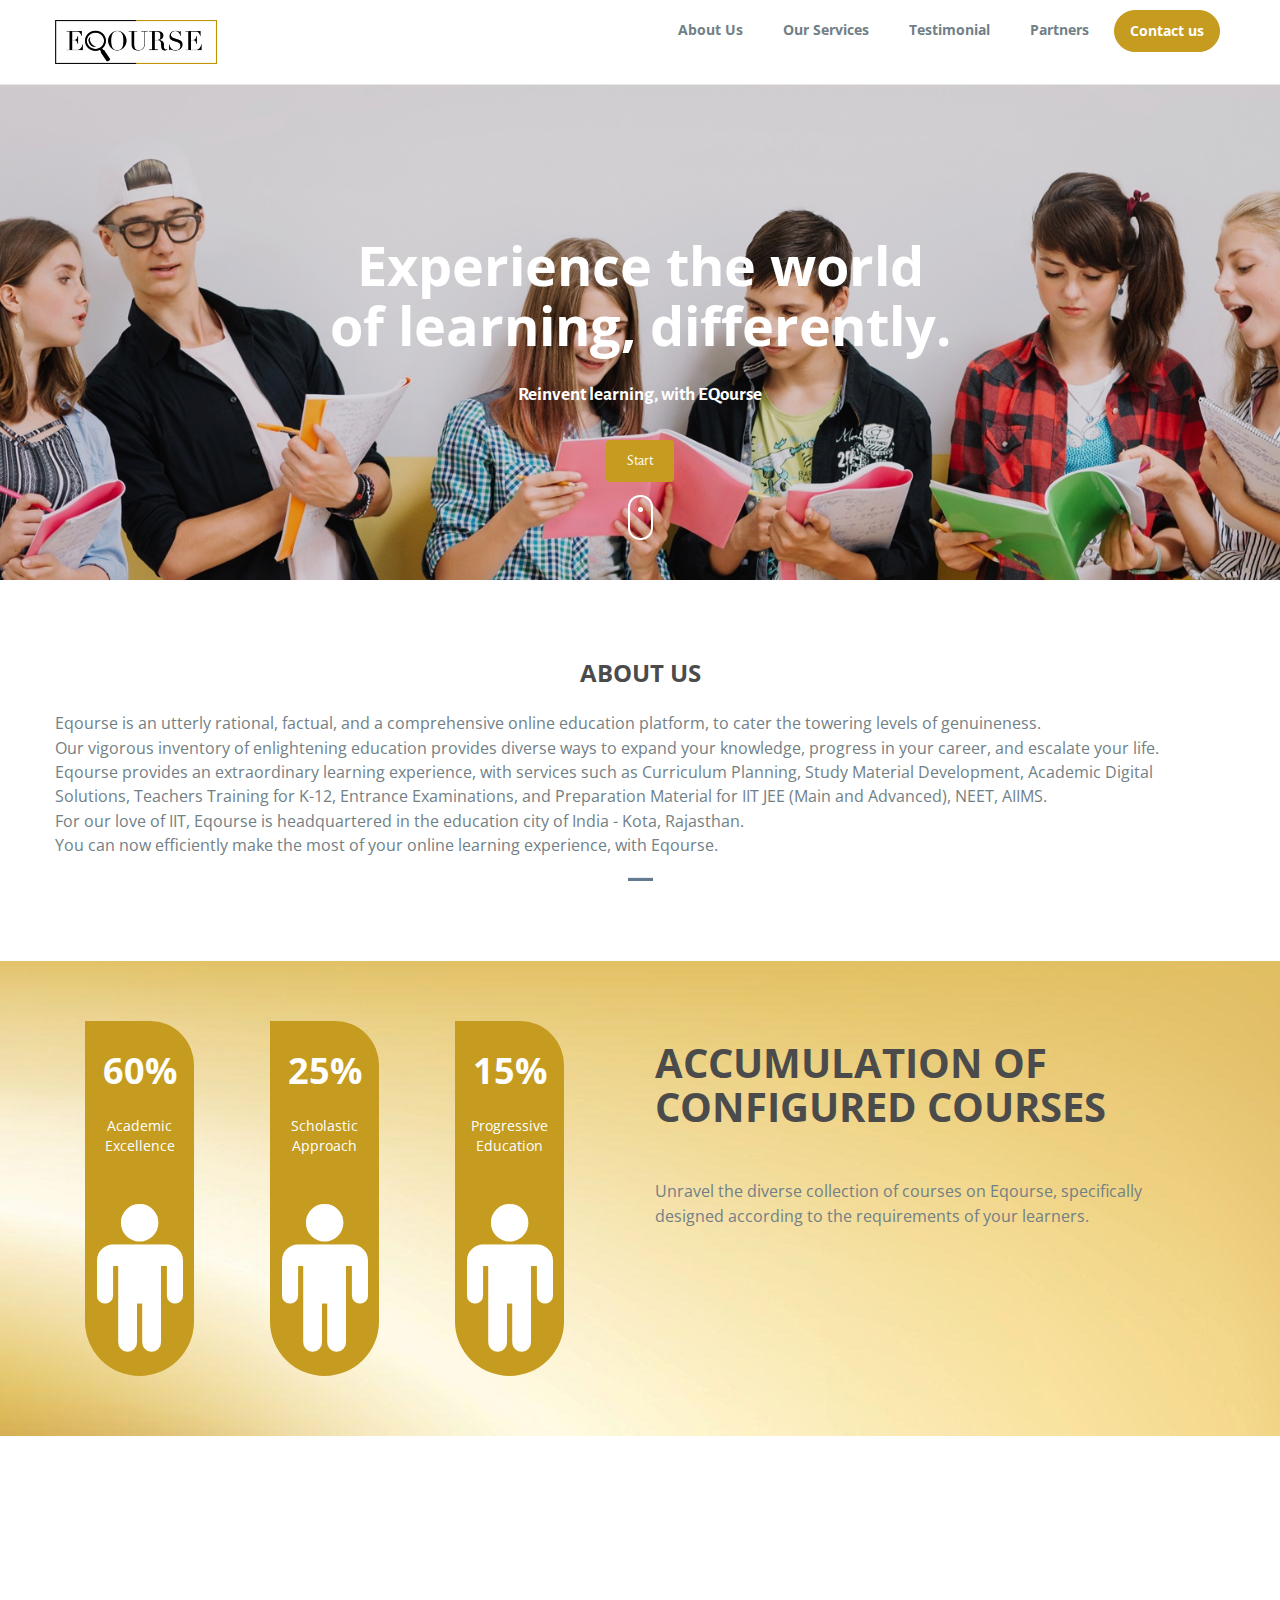
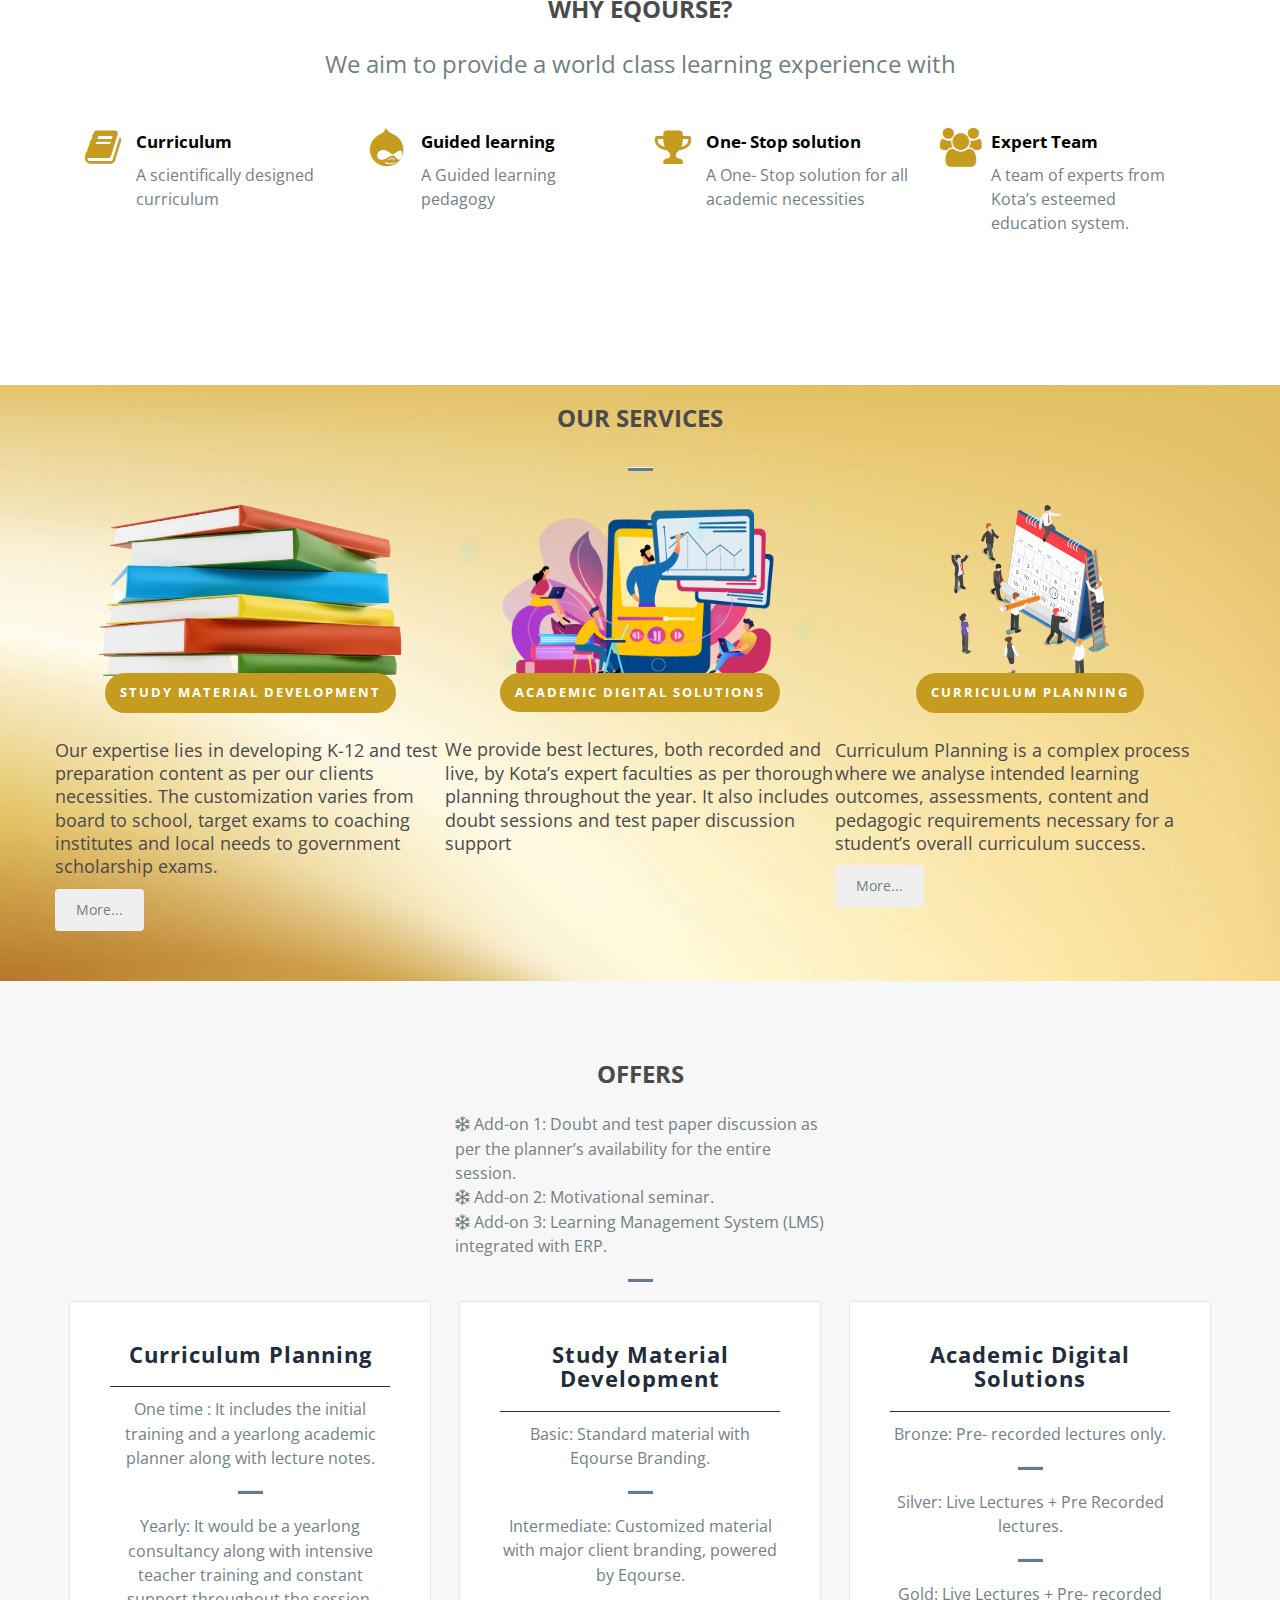
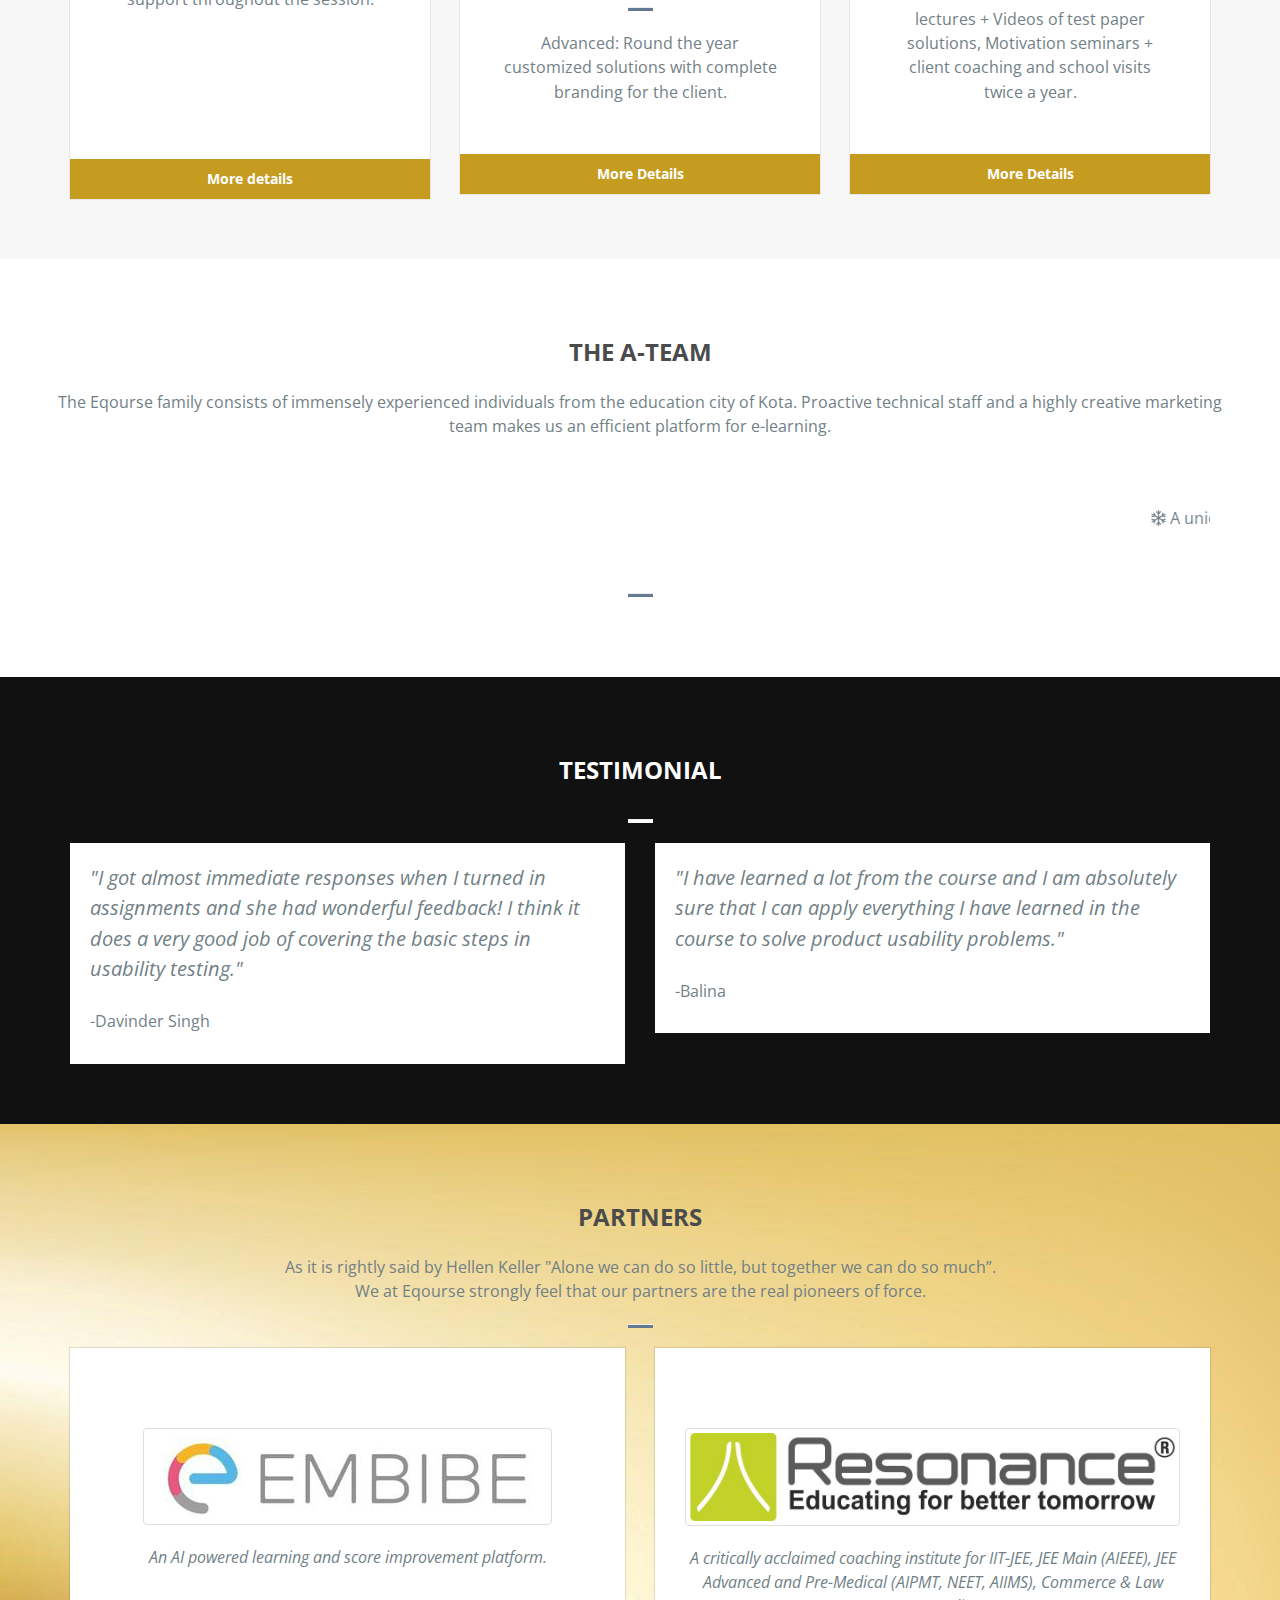
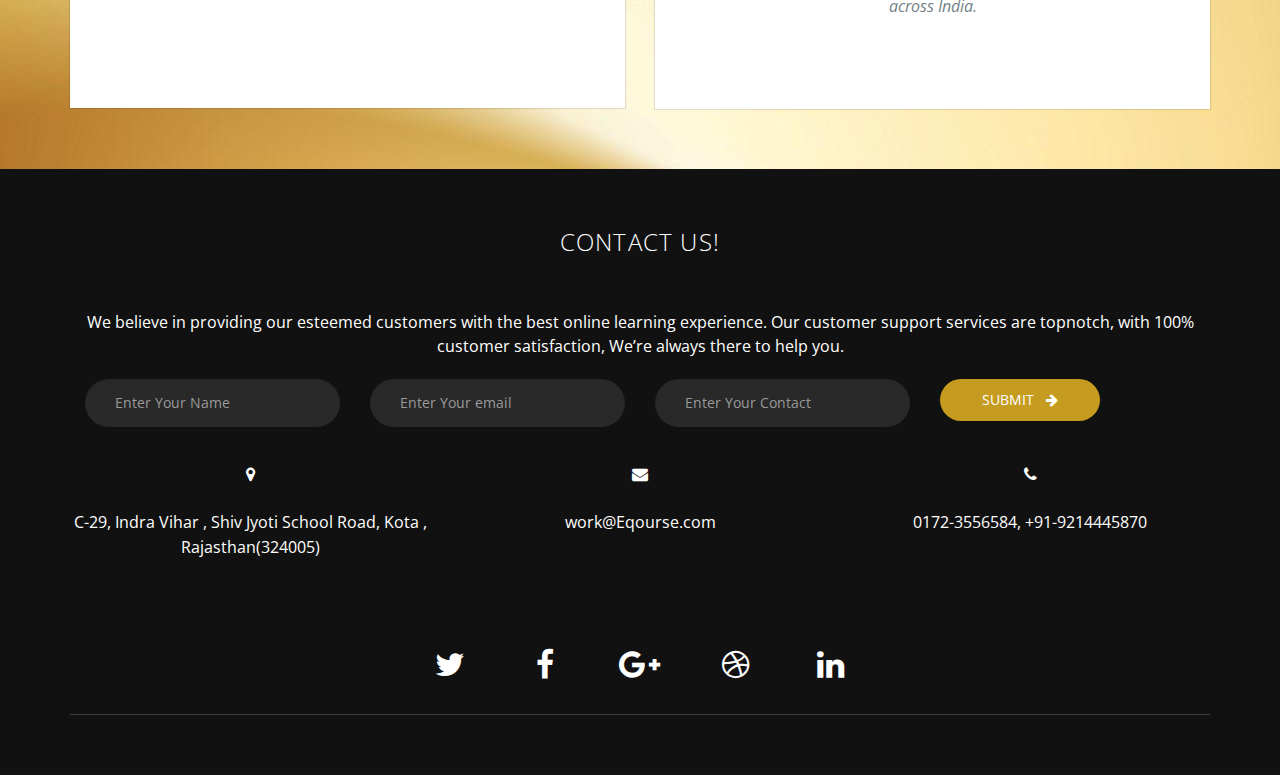
==== commit bb5db891: "changes after demo" ====
--- a/index.html
+++ b/index.html
@@ -102,8 +102,8 @@
               <h2 class="text-dec"></h2>
             </div>
             <div class="intro-para text-center quote">
-              <h2 class="big-text"><b><big style="-webkit-text-stroke: 0.5px #c59c1f; text-shadow:3px 3px 0 #ffff,-1px -1px 0 #ffff,1px -1px 0 #ffff,-1px 1px 0 #ffff,1px 1px 0 #ffff;">Reinvent your learning experience with Eqourse</big> </b></h2>
-              <p class="small-text"><b><big>Get Started Now!</big></b></p>
+              <h2 class="big-text"><b><big style="color:white;" >Experience the world <br>of learning, differently.</big> </b></h2>
+              <p class="small-text"><b><big>Reinvent learning, with EQourse</big></b></p>
               <a href="#footer" class="btn get-quote">Start</a>
             </div>
             <a href="#footer" class="mouse-hover">
@@ -122,11 +122,12 @@
         <div class="header-section ">
           <h2 class="text-center"  style="text-transform: uppercase;">About Us</h2>
           <p>
-Eqourse is an utterly rational, factual, and a comprehensive online education platform, to cater the towering levels of genuineness.
-
-Eqourse provides an extraordinary learning experience, with services such as Curriculum Planning, Study Material Development, Online Video Lectures, Tests, Teachers Training for K-12, and Entrance Examinations, Preparation material for IIT JEE (Main and Advanced), NEET, AIIMS. 
-For our love of IIT, Eqourse is headquartered in the education city of India - Kota, Rajasthan. 
-<br>
+Eqourse is an utterly rational, factual, and a comprehensive online education platform, to cater the towering levels of genuineness.<br>
+Our vigorous inventory of enlightening education provides diverse ways to expand your knowledge, progress in your career, and escalate your life.<br>
+Eqourse provides an extraordinary learning experience, with services such as Curriculum Planning, Study Material Development, Academic Digital Solutions, Teachers Training for K-12,  Entrance Examinations, and Preparation Material for IIT JEE (Main and Advanced), NEET, AIIMS. <br>
+
+For our love of IIT, Eqourse is headquartered in the education city of India - Kota, Rajasthan.<br> 
+You can now efficiently make the most of your online learning experience, with Eqourse. 
           <hr class="bottom-line">
         </div>
       
@@ -184,21 +185,21 @@
           <p class="cta-2-txt">We aim to provide a world class learning experience with</p>
            <div class="feature-info">
           <div class="fea">
-            <div class="col-md-4">
+            <div class="col-md-3">
               <div class="heading pull-right">
-                <h4>Pinnacle Quality </h4>
-                <p>Video lectures streaming from top professionals in the field.</p>
+                <h4>Curriculum</h4>
+                <p>A scientifically designed curriculum</p>
               </div>
               <div class="fea-img pull-left">
-                <i class="fa fa-css3"></i>
+                <i class="fa fa-book"></i>
               </div>
             </div>
           </div>
           <div class="fea">
-            <div class="col-md-4">
+            <div class="col-md-3">
               <div class="heading pull-right">
-                <h4>Accessibility </h4>
-                <p>Learn at your own pace with a variety of options to choose from, including free courses and modules</p>
+                <h4>Guided learning</h4>
+                <p>A Guided learning pedagogy</p>
               </div>
               <div class="fea-img pull-left">
                 <i class="fa fa-drupal"></i>
@@ -206,26 +207,153 @@
             </div>
           </div>
           <div class="fea">
-            <div class="col-md-4">
+            <div class="col-md-3">
               <div class="heading pull-right">
-                <h4>Effective Learning</h4>
-                <p>Indulge in self-paced quizzes and hands-on projects, with receivable feedback. </p>
+                <h4>One- Stop solution</h4>
+                <p>A One- Stop solution for all academic necessities </p>
               </div>
               <div class="fea-img pull-left">
                 <i class="fa fa-trophy"></i>
               </div>
             </div>
           </div>
+		  <div class="fea">
+            <div class="col-md-3">
+              <div class="heading pull-right">
+                <h4>Expert Team</h4>
+                <p>A team of experts from Kota’s esteemed education system.</p>
+              </div>
+              <div class="fea-img pull-left">
+                <i class="fa fa-users"></i>
+              </div>
+            </div>
+          </div>
         </div>
         </div>
       </div>
     </div>
   </section> 
   <!--/ Cta-->
-  
+  <!---Cousres-->
+  <!-- Courses section -->
+	<section id="courses"  class="full-courses-section spad pt-0">
+	 <div class="container">
+      <div class="row">
+        <div class="header-section text-center">
+          <h2  style="text-transform: uppercase;">Our Services</h2>
+          <p></p>
+          <hr class="bottom-line">
+        </div>
+      </div>
+    </div>
+		<div class="container">
+			<div class="row">
+				<!-- course item -->
+				<div class="col-lg-4 col-md-6 course-item">
+					<div class="course-thumb">
+						<img src="img/course01.png" class="img-responsive" alt="">
+						<div class="course-cat">
+							<span>Study Material Development</span>
+						</div>
+					</div>
+					<div class="course-info">
+					
+						<h4>Our expertise lies in developing K-12 and test preparation content as per our clients necessities. The customization varies from board to school, target exams to coaching institutes and local needs to government scholarship exams.</h4>
+						<button onclick="myFunction('myDIV1')"  class="btn get-quote">More...</button>
+						<div style="display :none" id="myDIV1">
+						<h4 class="cource-price">
+						<p>Our Study Material constituents are as follows<p>
+						<i class="fa fa-snowflake-o" aria-hidden="true"></i> Chapter Modules: Classroom teachings are supplemented with futuristic study material in the form of chapter modules, which provides sequential theory for a particular chapter with exercises.<br>
+                        <i class="fa fa-snowflake-o" aria-hidden="true"></i> Daily Practice Problem: Designed for a student’s self-understanding of a topic, DPPs are handed over daily to the students for practice post each session.<br>
+                        <i class="fa fa-snowflake-o" aria-hidden="true"></i> Practice Test Papers: It will be a part and full syllabus test, perfectly designed along with target examinations.
+						</h4>
+						</div>
+					</div>
+				</div>
+				<!-- course item -->
+				<div class="col-lg-4 col-md-6 course-item">
+					<div class="course-thumb">
+						<img src="img/course02.jpg" class="img-responsive" alt="">
+						<div class="course-cat">
+							<span>Academic Digital Solutions</span>
+						</div>
+					</div>
+					<div class="course-info">
+						
+						<h4>We provide best lectures, both recorded and live, by Kota’s expert faculties as per thorough planning throughout the year. It also includes doubt sessions and test paper discussion support</h4>
+					
+					</div>
+				</div>
+				<!-- 
+				<div class="col-lg-4 col-md-6 course-item">
+					<div class="course-thumb">
+						<img src="img/course03.jpg" class="img-responsive" alt="">
+						<div class="course-cat">
+							<span>DESIGN</span>
+						</div>
+					</div>
+					<div class="course-info">
+						<div class="date"><i class="fa fa-clock-o"></i> 22 Mar 2018</div>
+						<h4>The Ultimate Drawing Course<br> Beginner to Advanced</h4>
+						<h4 class="cource-price">$180<span>/month</span></h4>
+					</div>
+				</div>
+				
+				<div class="col-lg-4 col-md-6 course-item">
+					<div class="course-thumb">
+						<img src="img/course04.jpg" class="img-responsive" alt="">
+						<div class="course-cat">
+							<span>DATABASE</span>
+						</div>
+					</div>
+					<div class="course-info">
+						<div class="date"><i class="fa fa-clock-o"></i> 22 Mar 2018</div>
+						<h4>Ultimate MySQL Bootcamp: Go from SQL Beginner to Expert</h4>
+						<h4 class="cource-price">$150<span>/month</span></h4>
+					</div>
+				</div>
+				
+				<div class="col-lg-4 col-md-6 course-item">
+					<div class="course-thumb">
+						<img src="img/course05.jpg" class="img-responsive" alt="">
+						<div class="course-cat">
+							<span>PROGRAM</span>
+						</div>
+					</div>
+					<div class="course-info">
+						<div class="date"><i class="fa fa-clock-o"></i> 22 Mar 2018</div>
+						<h4>Web Developer Bootcamp<br>Make web  applications</h4>
+						<h4 class="cource-price">$250<span>/month</span></h4>
+					</div>
+				</div> -->
+				<!-- course item -->
+				<div class="col-lg-4 col-md-6 course-item">
+					<div class="course-thumb">
+						<img src="img/course03.png" class="img-responsive" alt="">
+						<div class="course-cat">
+							<span>Curriculum Planning</span>
+						</div>
+					</div>
+					<div class="course-info">
+						<h4>Curriculum Planning is a complex process where we analyse intended learning outcomes, assessments, content and pedagogic requirements necessary for a student’s overall curriculum success.</h4>
+						<button onclick="myFunction('myDIV2')"  class="btn get-quote">More...</button>
+						<div style="display :none" id="myDIV2">
+						<h4 class="cource-price">
+						<p>We provide complete academic solutions which includes - </p>
+						<i class="fa fa-snowflake-o" aria-hidden="true"></i> Teacher training and management.<br>
+ <i class="fa fa-snowflake-o" aria-hidden="true"></i> Lecture notes and exercise solutions.<br>
+ <i class="fa fa-snowflake-o" aria-hidden="true"></i> Academic planning, which includes lecture and test plans mapped according to the client’s holiday calendar.
+</h4>
+<div>
+					</div>
+				</div>
+			</div>
+		</div>
+	</section>
+	<!-- Courses section end-->
   
    <!--Courses-->
-  <section id="courses" class="section-padding">
+<!--   <section id="courses" class="section-padding">
     <div class="container">
       <div class="row">
         <div class="header-section text-center">
@@ -302,19 +430,102 @@
         </div>
       </div>
     </div>
-  </section>
+  </section> -->
   <!--/ Courses-->
+  
+  <!--Pricing-->
+  <section id="pricing" class="section-padding">
+    <div class="container">
+      <div class="row">
+        <div class="header-section text-center">
+          <h2 style="text-transform: uppercase;">Offers </h2>
+		  
+		  <div class="row">
+		  <div class="col-md-4 col-lg-4"></div>
+		  <div class="col-md-4 col-lg-4" style=" text-align: left;">
+        <i class="fa fa-snowflake-o" aria-hidden="true"></i>  Add-on 1:    Doubt and test paper discussion as per the planner’s availability for the entire session.<br>
+		<i class="fa fa-snowflake-o" aria-hidden="true"></i>  Add-on 2: Motivational seminar.<br>
+		<i class="fa fa-snowflake-o" aria-hidden="true"></i>          Add-on 3: Learning Management System (LMS) integrated with ERP.<br>
+</div>
+ <div class="col-md-4 col-lg-4"></div>
+ 
+ </div>
+           <hr class="bottom-line">
+        </div>
+        <div class="col-md-4 col-sm-4">
+          <div class="price-table">
+           
+            <div class="pricing-head">
+			   <h4>Curriculum Planning</h4>
+              <p>One time : It includes the initial training and a yearlong academic planner along with lecture notes.</p>
+             <hr class="bottom-line">
+			 <p>Yearly: It would be a yearlong consultancy along with intensive teacher training and constant support throughout the session.</p>
+			 
+			 <br>
+          <br><br><br>
+            </div>
+
+            <div class="price-in mart-15">
+              <a href="#footer" class="btn btn-bg green btn-block">More details</a>
+            </div>
+          </div>
+        </div>
+        <div class="col-md-4 col-sm-4">
+          <div class="price-table">
+            
+            <div class="pricing-head">
+              <h4>Study Material Development</h4>
+            <p> Basic: Standard material with Eqourse Branding.</p> <hr class="bottom-line">
+<p>Intermediate: Customized material with major client branding, powered by Eqourse.</p> <hr class="bottom-line">
+<p>Advanced: Round the year customized solutions with complete branding for the client.</p>
+
+            </div>
+
+          
+            <div class="price-in mart-15">
+              <a href="#footer" class="btn btn-bg yellow btn-block">More Details</a>
+            </div>
+          </div>
+        </div>
+        <div class="col-md-4 col-sm-4">
+          <div class="price-table">
+          
+            <div class="pricing-head">
+              <h4>Academic Digital Solutions</h4>
+             <p>  Bronze: Pre- recorded lectures only.</p> <hr class="bottom-line">
+<p>Silver: Live Lectures + Pre Recorded lectures.</p> <hr class="bottom-line">
+<p>Gold: Live Lectures + Pre- recorded lectures + Videos of test paper solutions, Motivation seminars + client coaching and school visits twice a year.</p> 
+
+            </div>
+
+           
+            <div class="price-in mart-15">
+              <a href="#footer" class="btn btn-bg red btn-block">More Details</a>
+            </div>
+          </div>
+        </div>
+      </div>
+    </div>
+  </section> 
+  <!--/ Pricing-->
   <!--Faculity member-->
   <section id="faculity-member" class="section-padding">
     <div class="container">
       <div class="row">
         <div class="header-section text-center">
           <h2  style="text-transform: uppercase;">The A-Team</h2>
-          <p>We have been able to power an efficient team of 10 people. 
-		  </br>
-The Eqourse family consists of immensely experienced individuals from the education city of Kota. Proactive technical staff and a highly creative marketing team makes us an efficient platform for e-learning. 
-</p>
-          <hr class="bottom-line">
+          <p>The Eqourse family consists of immensely experienced individuals from the education city of Kota. Proactive technical staff and a highly creative marketing team makes us an efficient platform for e-learning.</p>
+          
+		  <div class="col-lg-12 col-md-12 col-sm-12">
+		  <marquee vspace="5%">
+		 <span> <i class="fa fa-snowflake-o" aria-hidden="true"></i>  A unique blend of hundreds of professors of JEE, Neet, and K-12, with a coaching experience of over 10 years.</span>
+		 <span> <i class="fa fa-snowflake-o" aria-hidden="true"></i>   Technologically expert team making the process of learning easy, interactive and meaningful. </span>
+		 <span> <i class="fa fa-snowflake-o" aria-hidden="true"></i>  A support and care team to guide the clients upfront with the best solutions. </span>
+</marquee>		
+		</div>
+		  
+		  <hr class="bottom-line">
+		  
         </div>
        <!--  <div class="col-lg-4 col-md-4 col-sm-4">
           <div class="pm-staff-profile-container">
@@ -390,61 +601,6 @@
   </section>
   <!--/ Testimonial-->
  
-  <!--Pricing--><!-- 
-  <section id="pricing" class="section-padding">
-    <div class="container">
-      <div class="row">
-        <div class="header-section text-center">
-          <h2>Our Pricing</h2>
-          <p>Davinder Singh Davinder Singh, budget Web creator adipisicing budget . Budgetem nesciunt vitae,<br> maiores, magni Budget Web creatorum aliBudget Web creator.</p>
-          <hr class="bottom-line">
-        </div>
-        <div class="col-md-4 col-sm-4">
-          <div class="price-table">
-           
-            <div class="pricing-head">
-              <h4>Monthly Plan</h4>
-              <span class="fa fa-usd curency"></span> <span class="amount">200</span>
-            </div>
-
-          
-            <div class="price-in mart-15">
-              <a href="#" class="btn btn-bg green btn-block">PURCHACE</a>
-            </div>
-          </div>
-        </div>
-        <div class="col-md-4 col-sm-4">
-          <div class="price-table">
-            
-            <div class="pricing-head">
-              <h4>Quarterly Plan</h4>
-              <span class="fa fa-usd curency"></span> <span class="amount">800</span>
-            </div>
-
-          
-            <div class="price-in mart-15">
-              <a href="#" class="btn btn-bg yellow btn-block">PURCHACE</a>
-            </div>
-          </div>
-        </div>
-        <div class="col-md-4 col-sm-4">
-          <div class="price-table">
-          
-            <div class="pricing-head">
-              <h4>Year Plan</h4>
-              <span class="fa fa-usd curency"></span> <span class="amount">1200</span>
-            </div>
-
-           
-            <div class="price-in mart-15">
-              <a href="#" class="btn btn-bg red btn-block">PURCHACE</a>
-            </div>
-          </div>
-        </div>
-      </div>
-    </div>
-  </section> -->
-  <!--/ Pricing-->
   <!--Contact-->
 <!--  <section id="contact" class="section-padding">
     <div class="container">
@@ -619,6 +775,14 @@
  <script src="https://smtpjs.com/v3/smtp.js">
     </script>
 	 <script>
+	 function myFunction(a) {
+  var x = document.getElementById(a);
+  if (x.style.display === "none") {
+    x.style.display = "block";
+  } else {
+    x.style.display = "none";
+  }
+}
     function sendMail(){
 	var name=document.getElementById("name").value;
 	var email=document.getElementById("email").value;
--- a/css/style.css
+++ b/css/style.css
@@ -102,6 +102,15 @@
 .mart20{
 	margin-top: 20px;
 }
+.slider{
+  width:400px;
+  margin:20px auto;
+  text-align: center;
+  padding:20px;
+  color:white;
+  .parent-slide{padding:15px;}
+  img{display: block;margin:auto;}
+}
 /***********************************
 Banner
 ************************************/
@@ -112,7 +121,7 @@
     position: relative;
 }
 .bg-color{
-	background-color: RGBA(12, 11, 11, 0.82);
+	background-color: RGBA(12, 11, 11, 0.12);
 	min-height: 580px;
 }
 .text-dec{
@@ -267,11 +276,83 @@
 .heading p {
   text-align: left;
 }
+
+/*---------------------
+	Courses Section
+-----------------------*/
+
+.courses-section .container {
+	margin-bottom: -50px;
+}
+
+.course-item {
+	margin-bottom: 50px;
+}
+
+.course-item .course-thumb {
+	margin-bottom: 45px;
+	position: relative;
+}
+
+.course-item .course-thumb img {
+	min-width: 100%;
+}
+
+.course-item .course-thumb .course-cat {
+	position: absolute;
+	text-align: center;
+	width: 100%;
+	left: 0;
+	bottom: -19px;
+}
+
+.course-item .course-thumb .course-cat span {
+	min-width: 150px;
+	bottom: 0;
+	background: #c59c1f;
+	padding: 10px 15px;
+	text-align: center;
+	font-size: 13px;
+	text-transform: uppercase;
+	font-weight: bold;
+	color: #fff;
+	display: inline-block;
+	border-radius: 50px;
+	letter-spacing: 2px;
+}
+
+.course-item .course-info {
+	text-align: left;
+	margin: 0 -15px;
+}
+
+.course-item .course-info .date {
+	color: #c59c1f;
+	font-size: 14px;
+	margin-bottom: 10px;
+}
+
+.course-item .course-info h4 {
+	font-weight: 400;
+	line-height: 1.3;
+}
+
+.course-item .course-info .cource-price {
+	padding-top: 15px;
+	color: #c59c1f;
+}
+
+.course-item .course-info .cource-price span {
+	font-size: 14px;
+	font-weight: 500;
+	color: #b7b7b7;
+}
 /***********************************
  Organisations
 ************************************/
 #organisations{
-    background-color: rgb(247, 247, 247);
+	 background-image: url("../img/bg.jpg"); 
+   
 }
 .orga-stru
 {
@@ -341,7 +422,7 @@
     margin-left: -4px;
     margin-bottom: 2px;
     border: 1px solid #c59c1f;
-    background-color: rgb(247, 247, 247);
+   background-image: url("../img/bg.jpg");
     border-radius: 30px 0px 0px 30px;
 }
 .cta-2-form-submit-btn {
@@ -363,11 +444,11 @@
 Work Shop
 ************************************/
 #work-shop {
-    background-color: rgb(247, 247, 247);
+   background-image: url("../img/bg.jpg");
 }
 
 #courses {
-    background-color: rgb(247, 247, 247);
+   background-image: url("../img/bg.jpg");
 }
 .service-box{
     background: #fff;
